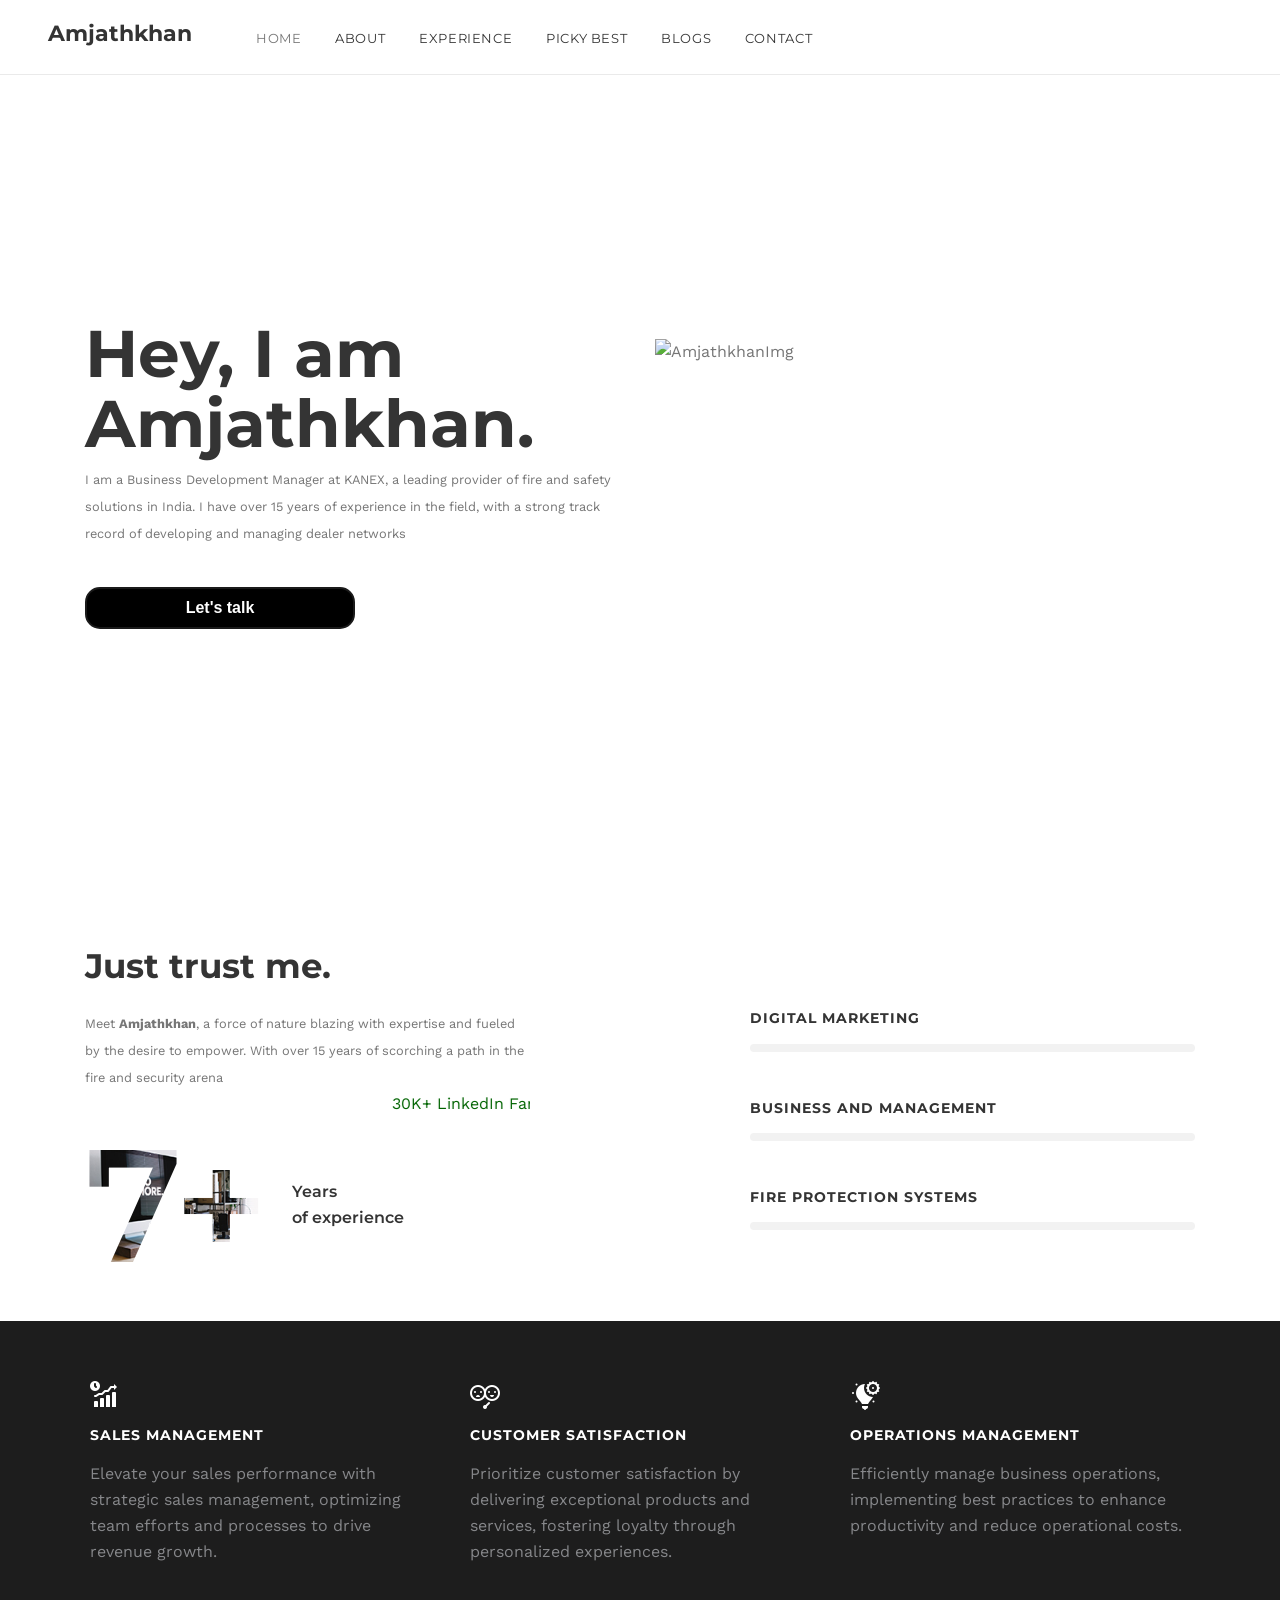
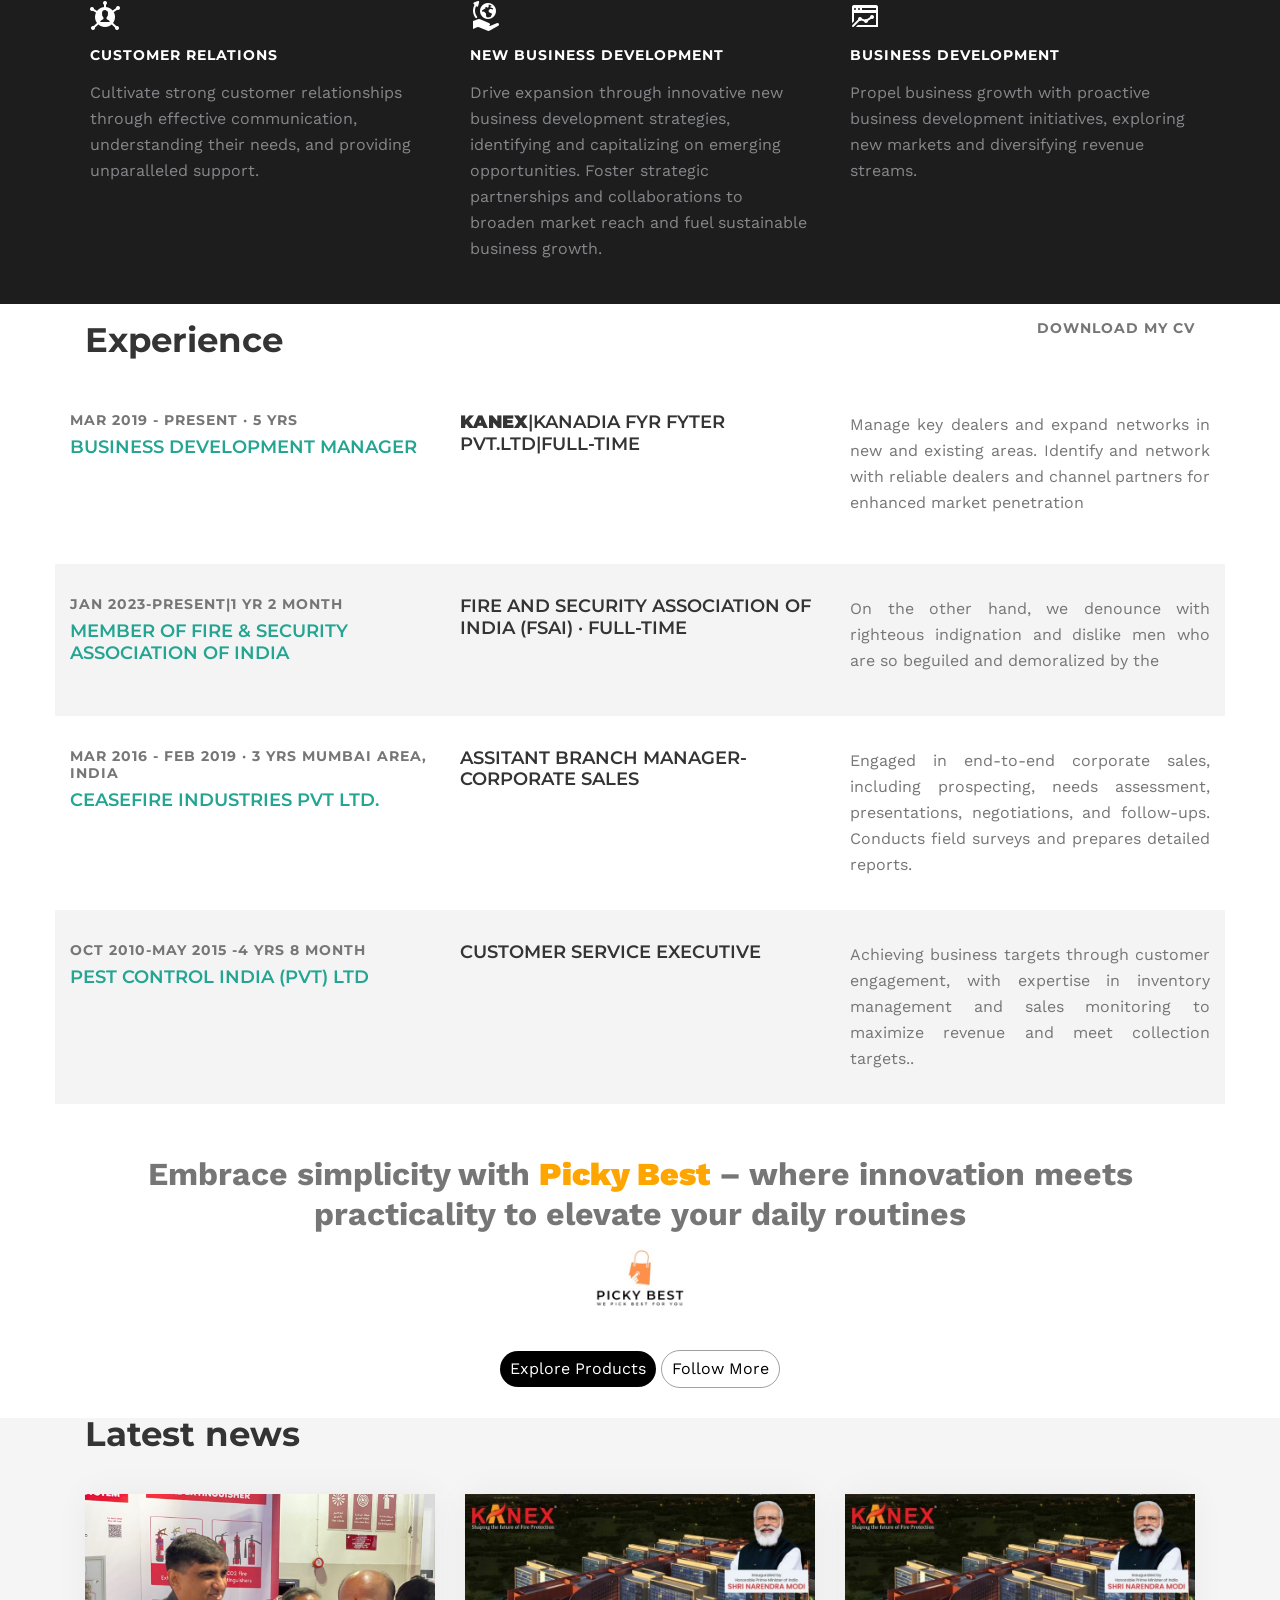
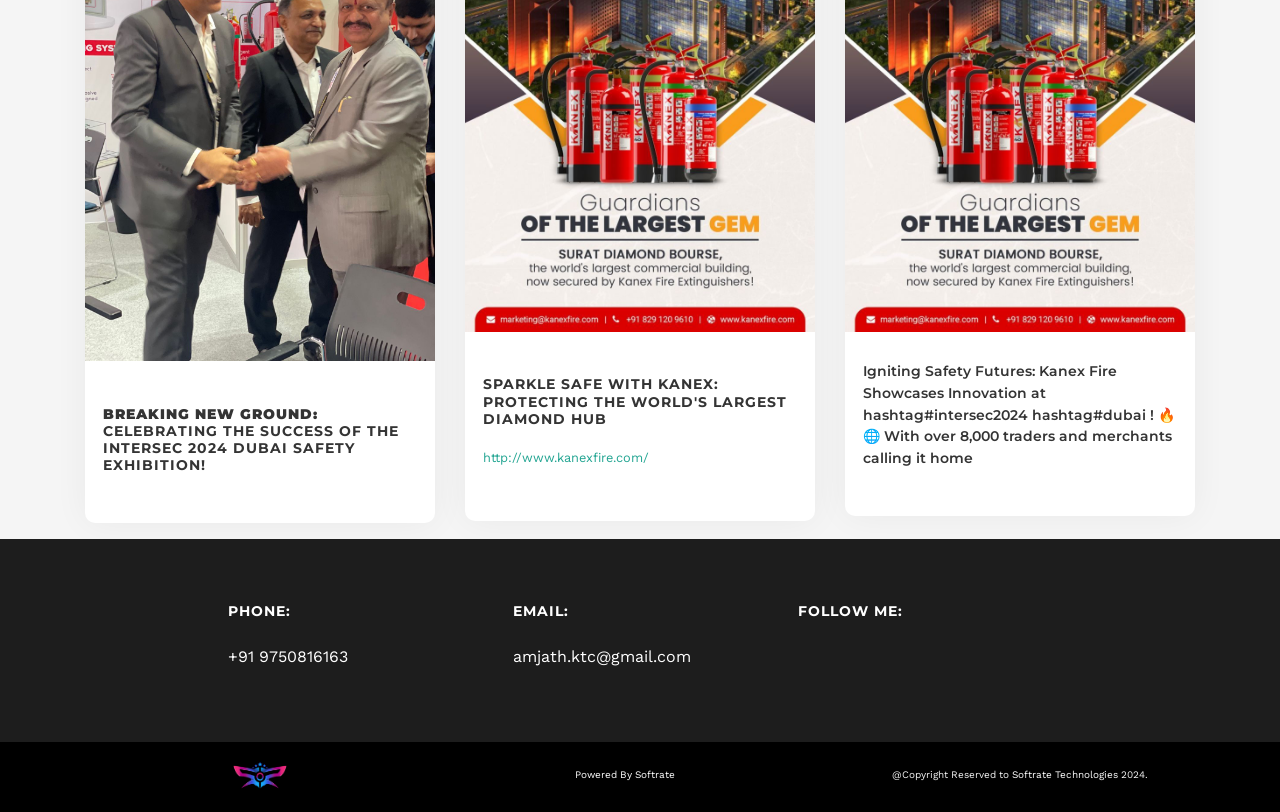
==== index.html @ acf20fdc "about marginBottom" ====
<!doctype html>
<html lang="en">

<head>
  <meta charset="utf-8">
  <meta name="viewport" content="width=device-width, initial-scale=1, shrink-to-fit=no">
  <meta name="description" content="I am Amjathkhan.">
  <meta name="author" content="Paul">
  <!-- CSS -->
  <link rel=" stylesheet" href="https://fonts.googleapis.com/css?family=Montserrat:400,500,600,700&display=swap">
  <link href="https://fonts.googleapis.com/css2?family=Work+Sans:wght@400;700&display=swap" rel="stylesheet">
  <link rel="stylesheet" href="css/style.css">
  <!-- Add Bootstrap icons CDN link in the head section -->
  <link rel="stylesheet" href="https://cdn.jsdelivr.net/npm/bootstrap-icons@1.17.0/font/bootstrap-icons.css">
  <title>Amjathkhan</title>
</head>

<body>
  <link rel="stylesheet" href="https://cdnjs.cloudflare.com/ajax/libs/font-awesome/6.0.0-beta3/css/all.min.css"
    integrity="sha384-dp3Zl6DEhq0iO2IgS9G1Cf6ft+DBcXsGTcZ9S6zQ/tdj2nJvq4WnhwvcXpO2eLJ" crossorigin="anonymous">
  <!-- Loader -->
  <div class="loader">
    <div class="spinner">
      <div class="double-bounce1"></div>
      <div class="double-bounce2"></div>
    </div>
  </div>
  <!-- Click capture -->
  <div class="click-capture d-lg-none"></div>
  <!-- Navbar -->
  <nav id="scrollspy" class="navbar navbar-desctop">
    <div class="d-flex position-relative w-100">
      <!-- Brand-->
      <a class="navbar-brand" href="#home">Amjathkhan</a>
      <ul class="navbar-nav-desctop mr-auto d-none d-lg-block">
        <li><a class="nav-link" href="#home">Home</a></li>
        <li><a class="nav-link" href="#about">About</a></li>
        <li><a class="nav-link" href="#experience">Experience</a></li>
        <li><a class="nav-link" href="#Picky">Picky Best</a></li>
        <li><a class="nav-link" href="#news">Blogs</a></li>
        <li><a class="nav-link" href="#Contact">Contact</a></li>
      </ul>
      <!-- Social -->
      <ul class="social-icons mr-auto mr-lg-0 d-none d-sm-block">
        <li><a href="https://www.facebook.com/Amjathkhan.S" target="_blank"><ion-icon
              name="logo-facebook"></ion-icon></a></li>
        <li><a href="https://in.pinterest.com/amjathkhan/" target="_blank"><ion-icon
              name="logo-pinterest"></ion-icon></a></li>
        <li><a href="https://www.linkedin.com/in/amjathkhan-shiekusman/" target="_blank"><ion-icon
              name="logo-linkedin"></ion-icon></a></li>
        <li><a href="https://www.instagram.com/amjathkhan_official/" target="_blank"> <ion-icon
              name="logo-instagram"></ion-icon></a></li>
      </ul>
      <!-- Toggler -->
      <button class="toggler d-lg-none ml-auto">
        <span class="toggler-icon"></span>
        <span class="toggler-icon"></span>
        <span class="toggler-icon"></span>
      </button>
    </div>
  </nav>
  <!-- Navbar Mobile -->
  <nav id="navbar-mobile" class="navbar navbar-mobile d-lg-none">
    <ion-icon class="close" name="close-outline"></ion-icon>
    <!-- Social -->
    <ul class="social-icons mr-auto mr-lg-0">
      <li><a href="https://www.facebook.com/Amjathkhan.S" target="_blank"><ion-icon name="logo-facebook"></ion-icon></a>
      </li>
      <li><a href="https://in.pinterest.com/amjathkhan/" target="_blank"><ion-icon name="logo-pinterest"></ion-icon></a>
      </li>
      <li><a href="https://www.linkedin.com/in/amjathkhan-shiekusman/" target="_blank"><ion-icon
            name="logo-linkedin"></ion-icon></a></li>
      <li><a href="https://www.instagram.com/amjathkhan_official/" target="_blank"> <ion-icon
            name="logo-instagram"></ion-icon></a></li>
    </ul>
    <ul class="navbar-nav navbar-nav-mobile">
      <li><a class="nav-link" href="#home">Home</a></li>
      <li><a class="nav-link" href="#about">About</a></li>
      <li><a class="nav-link" href="#experience">Experience</a></li>
      <li><a class="nav-link" href="#Picky">Picky Best</a></li>
      <li><a class="nav-link" href="#news">Blogs</a></li>
      <li><a class="nav-link" href="#Contact">Contact</a></li>
    </ul>
    <div class="navbar-mobile-footer">
      <p class="mb-0" style="font-size:10px;">@Copyright Reserved to <a class="softratelink"
          href="https://www.softrateglobal.com/" target="_blank"> Softrate global </a> 2024.</p>
    </div>
  </nav>
  <!-- Masthead -->
  <main id="home" class="masthead jarallax" role="main">
    <div class="opener">
      <div class="container">
        <div class="row">
          <div class="col-sm-6 d-flex align-items-center col-lg-6 ">
            <div>
                <h1 class="hometext">Hey, I am Amjathkhan.</h1>
                <small class="mt-4 mb-5">I am a Business Development Manager at KANEX, a leading
                    provider of fire and safety solutions in India. I have over 15 years
                    of experience in the field, with a strong track record of developing
                    and managing dealer networks</small><br>
                <!-- <button type="button" class="btn" data-toggle="modal" data-target="#send-request">Let's talk</button> -->
                <a href="https://wa.me/919750816163" target="_blank">
                    <button class="button-27" role="button">Let's talk</button>
                </a>
            </div>
        </div>
          <div class="col-sm-6 col-lg-6  mt480">
            <img class="your-element-class img-fluid" src="img/Mask groupblured2.svg" alt="AmjathkhanImg"
              style="max-width: 100%; padding-top: 20px;">
            <!-- <script src="https://unpkg.com/@dotlottie/player-component@latest/dist/dotlottie-player.mjs"
              type="module"></script>
            <dotlottie-player src="https://lottie.host/a2ccdb47-17ce-4cd2-a84a-b5f641dc0427/83PNVnBBqD.json"
              background="transparent" speed="1" style="width: auto; height:500px; padding-left: 50px;" loop
              autoplay></dotlottie-player> -->
          </div>
        </div>
      </div>
    </div>
  </main>
  <!-- About -->
  <section id="about" class="section">
    <div class="container">
      <h2 data-aos="fade-up">Just trust me.</h2>
      <section class="mt-4">
        <div class="row">
          <div class="col-md-6 col-lg-5 mb-5 mb-md-0" data-aos="fade-up">
            <small>Meet <b>Amjathkhan</b>, a force of nature blazing with expertise and fueled by the desire to empower.
              With over 15 years of scorching a path in the fire and security arena</small> <br>
            <!-- <small>30K+LinkedIn Family ★ Professional Life, Fire, and Safety Specialist ★ Influencer ★ Freelancer ★ Affiliate Marketer ★ AI and Technology Enthusiast ★ Brand Promotion</small> -->
            <marquee behavior="scroll" direction="left" loop="infinite" style="color:darkgreen;">
              30K+ LinkedIn Family ★ Professional Life, Fire, and Safety Specialist ★ Influencer ★ Freelancer ★
              Affiliate Marketer ★ AI and Technology Enthusiast ★ Brand Promotion
            </marquee>
            <div class="experience d-flex align-items-center flex-wrap">
              <div class="experience-number text-parallax mr-md-4">7+</div>
              <div class="text-dark mt-3 mt-md-0">Years<br> of experience</div>
          </div>
          
          </div>
          <div class="col-md-5 offset-lg-2" data-aos="fade-in" data-aos-delay="50">
            <h6 class="mt-0">Digital Marketing</h6>
            <div class="progress mb-5">
              <div class="progress-bar" role="progressbar" data-aos="width" style="width: 50%" aria-valuenow="50"
                aria-valuemin="0" aria-valuemax="100">
              </div>
            </div>
            <h6>Business and Management</h6>
            <div class="progress mb-5">
              <div class="progress-bar" role="progressbar" data-aos="width" style="width: 65%" aria-valuenow="65"
                aria-valuemin="0" aria-valuemax="100"></div>
            </div>
            <h6>Fire Protection Systems</h6>
            <div class="progress">
              <div class="progress-bar" role="progressbar" data-aos="width" style="width: 95%" aria-valuenow="95"
                aria-valuemin="0" aria-valuemax="100"></div>
            </div>
          </div>
        </div>
      </section>
    </div>
  </section>
  <!-- skils  -->
  <section class="section bg-dark skills">
    <div class="container">
      <div class="row">
        <div class="col-md-4 mb-4 mb-md-0 grayHover" data-aos="fade-in">
          <img src="/img/salesimg.png" alt="icon" height="30px" style="color: white;">
          <h6 class="text-white">Sales Management</h6>
          <p>Elevate your sales performance with strategic sales management, optimizing team efforts and processes to
            drive revenue growth.</p>
        </div>
        <div class="col-md-4 mb-4 mb-md-0 grayHover" data-aos="fade-in" data-aos-delay="150">
          <img src="img/SATISFACTION.png" alt="icon">
          <h6 class="text-white">Customer Satisfaction</h6>
          <p>Prioritize customer satisfaction by delivering exceptional products and services, fostering loyalty through
            personalized experiences.</p>
        </div>
        <div class="col-md-4 mb-4 grayHover" data-aos="fade-in" data-aos-delay="300">
          <img src="img/OPERATIONS MANAGEMENT.png" alt="icon">
          <h6 class="text-white">Operations Management</h6>
          <p>Efficiently manage business operations, implementing best practices to enhance productivity and reduce
            operational costs.</p>
        </div>
      </div>
      <div class="row">
        <div class="col-md-4 mb-4 mb-md-0 grayHover" data-aos="fade-in">
          <img src="img/CUSTOMER RELATIONS.png" alt="icon">
          <h6 class="text-white">Customer Relations</h6>
          <p>Cultivate strong customer relationships through effective communication, understanding their needs, and
            providing unparalleled support.</p>
        </div>
        <div class="col-md-4 mb-4 mb-md-0 grayHover" data-aos="fade-in" data-aos-delay="150">
          <img src="img/NEW BUSINESS DEVELOPMENT.png" alt="icon">
          <h6 class="text-white">New Business Development</h6>
          <p>Drive expansion through innovative new business development strategies, identifying and capitalizing on
            emerging opportunities.
            Foster strategic partnerships and collaborations to broaden market reach and fuel sustainable business
            growth.</p>
        </div>
        <div class="col-md-4 grayHover" data-aos="fade-in" data-aos-delay="300">
          <img src="img/BUSINESS DEVELOPMENT.png" alt="icon">
          <h6 class="text-white">Business Development</h6>
          <p>Propel business growth with proactive business development initiatives, exploring new markets and
            diversifying revenue streams.</p>
        </div>
      </div>
    </div>
  </section>
  <!-- Experience -->
  <section id="experience" class="section pb-0">
    <div class="container">
      <div class="row align-items-end">
        <div class="container">
          <div class="row">
            <div class="col-md-6" data-aos="fade-up">
              <h2 class="mb-3 mb-md-0">Experience</h2>
            </div>
            <div class="col-md-5 offset-md-1 text-md-right">
              <h6 class="my-0 text-gray">
                <a href="https://firebasestorage.googleapis.com/v0/b/resume-store-750a4.appspot.com/o/Resume-Amjathkhan-Shiekusman.pdf?alt=media&token=e80fd284-a943-4782-922f-5b4e376e8e58"
                  download="Resume-Amjathkhan-Shiekusman.pdf" target="_blank">Download my cv</a>
                <!-- <img class="resumeViewBtn" data-toggle="modal" data-target="#resumeModal" src="img/icons8-view-50.png"
                  alt="icon" style="height: 25px; cursor: pointer;"> -->
              </h6>
            </div>
          </div>
        </div>
        <div  style="padding-top: 20px;">
          <div class="row-experience row justify-content-between" data-aos="fade-up">
            <div class="col-md-4">
              <div class="h6 my-0 text-gray">Mar 2019 - Present · 5 yrs</div>
              <h5 class="mt-2 text-primary text-uppercase">Business Development Manager</h5>
            </div>
            <div class="col-md-4">
              <h5 class="mb-3 mt-0 text-uppercase"><b>KANEX​</b>|Kanadia Fyr Fyter Pvt.Ltd|Full-time</h5>
            </div>
            <div class="col-md-4">
              <div class="">
                <ul style="text-align: justify;">
                  <li>Manage key dealers and expand networks in new and existing areas.
                    Identify and network with reliable dealers and channel partners for enhanced market penetration</li>
                </ul>
              </div>
            </div>
          </div>
          <div class="row-experience row justify-content-between" data-aos="fade-up">
            <div class="col-md-4">
              <div class="h6 my-0 text-gray">Jan 2023-Present|1 yr 2 month</div>
              <h5 class="mt-2 text-primary text-uppercase">
                Member of Fire & Security Association of India</h5>
            </div>
            <div class="col-md-4">
              <h5 class="mb-3 mt-0 text-uppercase">Fire and Security Association of India (FSAI) · Full-time</h5>
            </div>
            <div class="col-md-4" style="text-align: justify;">
              <p>On the other hand, we denounce with righteous indignation and dislike men who are so beguiled and
                demoralized by the</p>
            </div>
          </div>
          <div class="row-experience row justify-content-between" data-aos="fade-up">
            <div class="col-md-4">
              <div class="h6 my-0 text-gray">Mar 2016 - Feb 2019 · 3 yrs
                Mumbai Area, India</div>
              <h5 class="mt-2 text-primary text-uppercase">Ceasefire Industries Pvt Ltd.</h5>
            </div>
            <div class="col-md-4">
              <h5 class="mb-3 mt-0 text-uppercase">Assitant Branch Manager-Corporate Sales</h5>
            </div>
            <div class="col-md-4">
              <p style="text-align: justify;">
                Engaged in end-to-end corporate sales, including prospecting, needs assessment, presentations,
                negotiations, and follow-ups. Conducts field surveys and prepares detailed reports.</p>
            </div>
          </div>
          <div class="row-experience row justify-content-between" data-aos="fade-up">
            <div class="col-md-4">
              <div class="h6 my-0 text-gray">Oct 2010-May 2015 -4 yrs 8 month</div>
              <h5 class="mt-2 text-primary text-uppercase">Pest Control India (Pvt) Ltd</h5>
            </div>
            <div class="col-md-4">
              <h5 class="mb-3 mt-0 text-uppercase">
                Customer Service Executive</h5>
            </div>
            <div class="col-md-4">
              <p style="text-align: justify; ">
                Achieving business targets through customer engagement, with expertise in inventory management and sales
                monitoring to maximize revenue and meet collection targets..</p>
            </div>
          </div>
        </div>
      </div>
  </section>
  <section id="Picky" style="   ">
    <div class="container" style="padding-top: 10px; padding-bottom: 30px;">
      <div class="row text-center" style=" margin-top: 40px; ">
        <p class=" underline-image respfontsize" style="padding-left: 10px; padding-right: 10px;">Embrace simplicity with <b style="color: orange;">Picky Best</b> – where innovation
          meets practicality to elevate your daily routines <br> <img src="img/picky_best_logo.jpg" alt="logo"
            height="90px"></p>
        <div class="col-md-12">
          <button type="button" onclick="openLink('https://pickybest.in/'); " class="btnHover ">Explore
            Products</button>
          <button type="button" onclick="openLink('https://linkedin.com/company/pickybest/');" class="btnHover2" style="margin-top: 10px;">Follow
            More</button>
        </div>
      </div>
    </div>
  </section>
  <!-- News -->
  <section id="news" class="section bg-light">
    <div class="container" style="margin-top: -20px;">
      <div class="row align-items-end">
        <div class="col-md-6" data-aos="fade-up">
          <h2 class="  mb-md-0">Latest news</h2>
        </div>
      
      </div>
      <div style="padding-top: 40px;">
        <div class="row-news row">
          <div class="col-news col-md-6 col-lg-4" data-aos="fade-in" data-aos-delay="0">
            <figure class="position-relative" style="border-radius: 10px;">
              <div class="position-relative">
                <img alt="img" class="w-100 d-block hoverop" src="img/1705671192736.jpg">
                <!-- <mark class="date">12.03.2020</mark> -->
              </div>
              <figcaption>
                <h6><a style="font-size: 14px;"
                    href="https://www.linkedin.com/feed/update/urn:li:activity:7154338418183806976/"
                    target="_blank"><b>Breaking New Ground:</b> Celebrating the Success of the INTERSEC 2024 Dubai
                    Safety
                    Exhibition!</a></h6>
                    <!-- <br>  <small><a href="https://www.linkedin.com/feed/update/urn:li:activity:7154338418183806976/">Learn more</a></small> -->
              </figcaption>
            </figure>
          </div>
          <div class="col-news col-md-6 col-lg-4" data-aos="fade-in" data-aos-delay="100">
            <figure class="position-relative" style="padding-bottom: 18px; border-radius: 10px;">
              <div class="position-relative">
                <img alt="news" class="w-100 d-block hoverop" src="img/news2.jpg" >
                <!-- <mark class="date">12.03.2020</mark> -->
              </div>
              <figcaption>
                <h6><a href="https://www.linkedin.com/in/amjathkhan-shiekusman/recent-activity/images/" target="_blank"
                    style="font-size: 14px;">Sparkle Safe with Kanex: Protecting the World's Largest Diamond Hub </a>
                </h6>
                <small><a href=" http://www.kanexfire.com/" target="_blank"> http://www.kanexfire.com/</a></small><br>
                <!-- <small><a href="https://www.linkedin.com/in/amjathkhan-shiekusman/">Learn More</a></small> -->
              </figcaption>
            </figure>
          </div>
          <div class="col-news col-md-6 col-lg-4" data-aos="fade-in" data-aos-delay="200">
            <figure class="position-relative" style="padding-bottom: 0px; border-radius: 10px;">
              <div class="position-relative">
                <img alt="img" class="w-100 d-block hoverop" src="img/news2.jpg">
                <!-- <mark class="date">12.03.2020</mark> -->
              </div>
              <figcaption>
                <h5><a href="https://www.linkedin.com/in/amjathkhan-shiekusman/recent-activity/images/" target="_blank"
                    style="font-size: 14px;">Igniting Safety Futures: Kanex Fire Showcases Innovation at
                    hashtag#intersec2024
                    hashtag#dubai ! 🔥🌐
                    With over 8,000 traders and merchants calling it home</a></h5>
              </figcaption>
            </figure>
          </div>
        </div>
      </div>
    </div>
  </section>
  <!-- Footer -->

  <footer>
    <div class="section bg-dark py-5 pb-0" id="Contact">
      <div class="container">
        <div class="row justify-content-center">
          <div class="col-md-6 col-lg-3">
            <h6 class="text-white mb-4">Phone:</h6>
            <p class="text-white mb-4">
              <a href="https://wa.me/919750816163" target="_blank">+91 9750816163</a>
            </p>
          </div>
          <div class="col-md-6 col-lg-3">
            <h6 class="text-white mb-4">Email:</h6>
            <p class="text-white mb-4">
              <a href="mailto:amjath.ktc@gmail.com" target="_blank">amjath.ktc@gmail.com</a>
            </p>
          </div>
          <div class="col-md-6 col-lg-3">
            <h6 class="text-white mb-4">Follow me:</h6>
            <ul class="social-icons">
              <li><a href="https://www.facebook.com/Amjathkhan.S" target="_blank"><ion-icon name="logo-facebook"></ion-icon></a></li>
              <li><a href="https://in.pinterest.com/amjathkhan/" target="_blank"><ion-icon name="logo-pinterest"></ion-icon></a></li>
              <li><a href="https://www.linkedin.com/in/amjathkhan-shiekusman/" target="_blank"><ion-icon name="logo-linkedin"></ion-icon></a></li>
              <li><a href="https://www.instagram.com/amjathkhan_official/" target="_blank"><ion-icon name="logo-instagram"></ion-icon></a></li>
            </ul>
          </div>
        </div>
      </div>
    </div>
  </footer>
    <footer style="background-color: black; padding-top: 20px; padding-bottom: 20px;">
      <div class="footer-copyright container">
        <div class="row justify-content-center">
          <div class="col-sm-4 text-center footcon">
            <div class="copyright-text ">
              <a href="https://www.softrateglobal.com/" target="_blank"><img height="30px" src="/img/logo.webp"
                  alt="softrateLogo"></a>
            </div>
          </div>
          <div class="col-sm-4 text-center footcon hide">
            <p class="mb-0" style="font-size:10px; padding-right: 30px;"><a class="softratelink"
                href="https://www.softrateglobal.com/" target="_blank">Powered By Softrate</a></p>
          </div>
          <div class="col-sm-4 text-center footcon">
            <p class="mb-0" style="font-size:10px;">@Copyright Reserved to <a class="softratelink"
                href="https://www.softrateglobal.com/" target="_blank"> Softrate Technologies </a> 2024.</p>
          </div>
        </div>
      </div>
    </footer>

  <!-- Modal -->
  <!-- Optional JavaScript -->
  <script src="js/index.js"></script>
  <script src="js/jquery-1.12.4.min.js"></script>
  <script src="js/popper.min.js"></script>
  <script src="js/bootstrap.min.js"></script>
  <script src="https://unpkg.com/ionicons@5.0.0/dist/ionicons.js"></script>
  <script src="js/jarallax.min.js"></script>
  <script src="js/jquery.ajaxchimp.min.js"></script>
  <script src="js/jquery.validate.min.js"></script>
  <script src="js/jquery.magnific-popup.min.js"></script>
  <script src="js/aos.js"></script>
  <script src="js/owl.carousel.min.js"></script>
  <script src="js/interface.js"></script>
</body>

</html>
---- css/style.css ----
@import url('bootstrap.min.css');
@import url('aos.css');
@import url('magnific-popup.css');
@import url('owl.carousel.min.css');
*{
  box-sizing: border-box;
}
html{
  -webkit-font-smoothing: antialiased;
}
html,body{
  margin: 0;
  padding: 0;
  font-family: 'Work Sans', sans-serif;
  font-size: 1rem;
  line-height: 1.625em;
  color:#767676;
  overflow-x: hidden;
}
::-webkit-scrollbar{
  width: 8px;
  height: 8px;
  display: none;
}
/* ::-webkit-scrollbar-thumb {
  cursor: pointer;
  background: #23a592;
  border-radius: 100px;
  display: none;
} */
::selection{
  background-color:#23a592;
  color:#fff;
}
-webkit-::selection{
    background-color:#23a592;
    color:#fff;
}
::-moz-selection{
    background-color:#23a592;
    color:#fff;
}
/* hover spot  */
.grayHover{
  padding: 10px 20px;
  border-radius: 10px;
  transition: all .8s ease;
}
.grayHover:hover{
  background-color: rgba(242, 232, 232, 0.075);
  padding: 10px 20px;
  border-radius: 15px;
  cursor: pointer;
}
.btnHover2{
  border: none;
  outline: none;
  background-color: transparent;
  border: .7px solid rgb(161, 161, 161);
  border-radius: 20px;
  padding: 5px 10px;
}
.btnHover2:hover{
  background-color: rgba(128, 128, 128, 0.188);
 color: rgb(0, 0, 0);
  
 outline: none;
 padding: 5px 10px;
 
}
.btnHover2:active{
  background-color: rgba(128, 128, 128, 0.449);
 color: rgb(0, 0, 0);
 
 outline: none;
 padding: 5px 10px;
}
/* 1.2 Typography */
h1,
.h1{ 
  position: relative;
  font-family: 'Montserrat', sans-serif;
  font-size: 4.125rem;
  font-weight: 700;
  line-height: 1.05;
  color: #343434;
}
h1 .mark,
.h1 .mark{
  position: relative;
  display: inline-block;
  color: #fff;
  background-color: #343434;
  transform: rotate(-0.5deg);
  padding: 0; background: none;
}
h1 .mark:before,
.h1 .mark:before{
  content:'';
  position: absolute;
  top:0.5rem;
  bottom:0.4rem;
  left:0rem;
  right:0;
  background-color: #343434;
  transform: rotate(-0.5deg)
}
h1 .mark span,
.h1 .mark span{
  position: relative;
}
h2,
.h2{ 
  position: relative;
  font-family: 'Montserrat', sans-serif;
  font-weight: 700;
  font-size: 2.1rem;
  line-height: 1.2;
  color: #343434;
  /* margin:2rem 0; */
}
.hoverop:hover{
opacity: .8;
}
h2 .mark,
.h2 .mark{
  position: relative;
  display: inline-block;
  color: #fff;
  padding:0;
  background: none;
}
h2 .mark:before,
.h2 .mark:before{
  content:'';
  position: absolute;
  top:0.5rem;
  bottom:0.4rem;
  left: 0rem;
  right: 0rem;
  background-color: #343434;
  transform: rotate(-0.5deg)
}
h2 .mark span,
.h2 .mark span{
  position: relative;
}
h3,
.h3{ 
  font-family: 'Montserrat', sans-serif;
  font-weight: 700;
  font-size: 1.925rem;
  line-height: 1.25;
  color: #343434;
  margin:1.5rem 0;
}
h4,
.h4{ 
  font-family: 'Montserrat', sans-serif;
  font-weight: 600;
  font-size: 1.325rem;
  line-height: 1.2;
  color: #343434;
  margin:1.5rem 0;
}
h5,
.h5{ 
  font-family: 'Montserrat', sans-serif;
  font-weight: 600;
  font-size: 1.125rem;
  line-height: 1.2;
  color: #343434;
  margin:1.2rem 0;
}
h6,
.h6{ 
  font-family: 'Montserrat', sans-serif;
  font-weight: 700;
  font-size: 0.9rem;
  letter-spacing: 1px;
  line-height: 1.2;
  color: #343434;
  margin:1rem 0;
  text-transform: uppercase;
}
h1 a,
.h1 a,
h2 a,
.h2 a,
h3 a,
.h3 a,
h4 a,
.h4 a,
h5 a,
.h5 a,
h6 a,
.h6 a{
  color:inherit;
}
h1 a:hover,
.h1 a:hover,
h2 a:hover,
.h2 a:hover,
h3 a:hover,
.h3 a:hover,
h4 a:hover,
.h4 a:hover,
h5 a:hover,
.h5 a:hover,
h6 a:hover,
.h6 a:hover{
  text-decoration: none;
}
p{
  margin-bottom: 1rem;
}
ul{
  list-style: none;
  padding-left: 0;
}
a {
  color:#23a592;
  -webkit-transition: color .3s ease-out;
       -o-transition: color .3s ease-out;
          transition: color .3s ease-out;
}
a:hover,
a:focus {
  color:#23a592;
  outline: none;
}
a:focus{
  text-decoration: none;
}

 
.lead{
  line-height: 1.9;
  font-size: 1.125rem;
}
 .btnHover{
  background-color: black;
  color: white;
  border-radius: 20px;
  padding: 5px 10px;
  outline: none;
  border: none;
  /* box-shadow: rgba(0, 0, 0, 0.25) 0 1px 2px; */
 }
 .btnHover:hover{
  padding: 5px 10px;
  background-color:rgba(52, 52, 52, 0.884);
  color: rgb(255, 255, 255);
  /* box-shadow: rgba(0, 0, 0, 0.25) 0 2px 15px; */
 }
 /* .btnHover1{
  color: rgb(0, 0, 0);
  border-radius: 20px;
  padding: 4px 10px;
  outline: none;
  border: none;
 }
 .btnHover1:hover{
  background-color: black;
  color: white;
  box-shadow: rgba(0, 0, 0, 0.25) 0 3px 15px;
 } */
/* home page btn  */

.textShadow{
  text-shadow: 1px 1px 2px rgba(0, 0, 0, 0.5);
 
}
  @media (max-width:480px) {
  .hide{
     display: none;
  } 
  .mt480{
    margin-top: 20px;
  }
  
}
.your-element-class {
  /* background-color: #4158D0; */
  /* background-image: linear-gradient(43deg, #4158D0 0%, #C850C0 46%, #FFCC70 100%); */
  filter: drop-shadow(4px 4px 4px  #4158D0 0%, #C850C0 46%, #FFCC70 100%); /* Add the shadow color (#000) here */
  
}
.size500{
  height: 500px;
}
/* CSS */
.button-27 {
  appearance: none;
  background-color: #000000;
  border: 2px solid #1A1A1A;
  border-radius: 15px;
  box-sizing: border-box;
  color: #FFFFFF;
  cursor: pointer;
  display: inline-block;
  font-family: Roobert,-apple-system,BlinkMacSystemFont,"Segoe UI",Helvetica,Arial,sans-serif,"Apple Color Emoji","Segoe UI Emoji","Segoe UI Symbol";
  font-size: 16px;
  font-weight: 600;
  line-height: normal;
  margin-top: 40px;
  min-height: 40px;
  min-width: 0;
  outline: none;
  padding: 10px 4px;
  text-align: center;
  text-decoration: none;
  transition: all 300ms cubic-bezier(.23, 1, 0.32, 1);
  user-select: none;
  -webkit-user-select: none;
  touch-action: manipulation;
  width: 50%;
  will-change: transform;
}
.button-27:disabled {
  pointer-events: none;
}
.button-27:hover {
  box-shadow: rgba(0, 0, 0, 0.25) 0 8px 15px;
  transform: translateY(-2px);
}
.button-27:active {
  box-shadow: none;
  transform: translateY(0);
}
/* 1.3 Fields */
.form-control,
textarea.form-control{
  font-size: 1em;
  height: 3.625em;
  border-radius: 0;
  padding-left: 22px;
  color: #343434;
  background-color: transparent;
  border:0;
  border-bottom:1px solid #c3c3c3;
  -webkit-box-shadow:none;
          box-shadow:none;
      -webkit-appearance: none;
  -webkit-transition: all .15s;
       -o-transition: all .15s;
          transition: all .15s;
}
textarea.form-control{
  height: 7.9em;
  padding-top:1.1em;
  resize:none;
}
.form-control:focus{
  border-color:#23a592;
  outline: 0;
  -webkit-box-shadow:none;
          box-shadow:none;
}
.form-control::-moz-placeholder {
  color: #343434;
  opacity: 1;
}
.form-control:-ms-input-placeholder {
  color: #343434;
}
.form-control::-webkit-input-placeholder {
  color: #343434;
}
label.error{
  border-color:#23a592;
  padding:9px 0 0 22px;
  font-size:0.9rem;
}
.mc-label{
  padding:9px 0 0 22px;
  font-size:0.9rem;
  color: #fff;
}
.input-group .form-control{
  background-color: #fff;
  border-radius: 30px 0  0 30px;
}
/* 1.4 Buttons */
.btn{
  font-family: 'Montserrat', sans-serif;
  position: relative;
  display: inline-block;
  border:0.2em solid #23a592;
  border-radius: 30px;
  padding:15px 10px;
  font-size: 0.875em;
  color:#fff;
  white-space: nowrap;
  text-align: center;
  letter-spacing: 0.15em;
  text-transform: uppercase;
  text-decoration: none;
  background-color:#23a592;
  border-width: 1px;
  -webkit-transition: all .3s ease-out!important;
          transition: all .3s ease-out!important;
}
.btn:hover,
.btn:focus,
.btn:active{
  color: #000;
  background-color: transparent;
  border-color: #23a592;
  -webkit-box-shadow:none;
  box-shadow: none;
  outline: none!important;
}
.btn-white{
  background-color: #fff;
  border-color: #fff;
  color: #343434;
}
.btn-white:hover{
  background: transparent;
  border-color: #fff;
  color: #fff;
}
.btn-b-white{
  background-color: transparent;
  border-color: #fff;
}
.btn-b-white:hover{
  background-color: #fff;
  color: #000;
}
.btn-bg-dark:hover,
.btn-bg-dark:focus{
  color: #fff;
  border-color:#fff;
}
/* 1.5 Icons */
ion-icon{
  color:#23a592;
  font-size: 3.8rem;
  --ionicon-stroke-width: 17px;
}
.icon-video-play{
  position:relative;
  display: inline-block;
  width:5.15rem;
  height: 5.15rem; 
  background-color:#23a592;
  border-color:#23a592;
  border-radius: 50%;
  transition:all 0.3s ease;
} 
.icon-video-play:before{
  position: absolute;
  top: 50%;
  left: 50%;
  margin:-6px 0 0 -5px;
  content: '';
  width: 0;
  height: 0;
  border-style: solid;
  border-width: 6px 0 6px 12px;
  border-color: transparent transparent transparent #fff;
}
.icon-video-play:hover{
  border:1px solid #23a592;
  color: #343434;
  background-color: transparent;
}
.icon-video-play:hover:before{
  border-color: transparent transparent transparent #23a592;
}
/* 1.6 Loader */
.loader{
  position:absolute;
  z-index: 10;
  z-index: 100;
  left: 0;
  width: 100%;
  top:0;
  height: 100%;
  background: #fff;
}
 
.spinner {
  position: absolute;
  top: 50%;
  left: 50%;
  width: 50px;
  height: 50px;
  -webkit-transform: translate(-50%, -50%);
  -moz-transform: translate(-50%, -50%);
  -ms-transform: translate(-50%, -50%);
  -o-transform: translate(-50%, -50%);
  transform: translate(-50%, -50%);
}
.double-bounce1, .double-bounce2 {
  width: 100%;
  height: 100%;
  border-radius: 50%;
  background-color: #23a592;
  opacity: 0.6;
  position: absolute;
  top: 0;
  left: 0;
  -webkit-animation: sk-bounce 2.0s infinite ease-in-out;
  animation: sk-bounce 2.0s infinite ease-in-out;
}
.double-bounce2 {
  -webkit-animation-delay: -1.0s;
  animation-delay: -1.0s;
}
@-webkit-keyframes sk-bounce {
  0%, 100% { -webkit-transform: scale(0.0) }
  50% { -webkit-transform: scale(1.0) }
}
@keyframes sk-bounce {
  0%, 100% { 
    transform: scale(0.0);
    -webkit-transform: scale(0.0);
  } 50% { 
    transform: scale(1.0);
    -webkit-transform: scale(1.0);
  }
}
/* 1.7 Backgrounds */
.bg-light{
  background: #f5f5f5!important;
}
.bg-dark{
  background:#1d1d1d!important;
  color:#86878a;
}
.bg-dark .row-experience:nth-child(even){
  background-color:#272727;
}
.bg-dark .btn:hover,
.bg-dark .btn:focus{
  color: #fff
}
.bg-primary{
  background:#23a592!important;
  color:#fff;
}
.bg-dark .progress{
  background: #383838;
}
/* 1.8 Colors */
.text-dark{
  color:#343434!important;
}
.text-white{
  color:#fff!important;
}
.text-gray{
  color:#767676!important;
}
.text-primary{
  color:#23a592!important;
}
/*-------------------------------------------------------------------------------
  2. Navbar
-------------------------------------------------------------------------------*/
.navbar{
  position: absolute;
  z-index: 10;
  width: 100%;
  padding: 0 3rem;
  border-bottom: 1px solid rgba(52,52,52,0.1);
  height:4.7rem;
}
.navbar{
  padding: 0 1.5rem;
}
@media(min-width: 992px){
  .navbar{
    padding: 0 3rem;
  }
 
}
.navbar,
.navbar a,
.navbar a:hover,
.navbar a:focus{
  color:#343434;
}
.toggler{
 width:2rem;
 height: 2rem;
 padding:0;
 background: none;
 border:0;
}
.toggler:focus{
  outline: none;
}
.toggler-icon{
  display: block;
  border-top:2px solid #343434;
  margin-top: 0.5rem;
}
.toggler-icon:first-child{
  margin-top: 0;
}
.navbar-brand{
  float: left;
  font-family: 'Montserrat', sans-serif;
  font-size:1.400rem;
  font-weight: 700;
  color:#fff;
  margin-right: 4rem;
  padding:0;
  line-height: 1;
}
.navbar-brand:hover,
.navbar-brand:focus{
  color:#fff;
}
.navbar ul{
  margin-bottom:0;
}
.navbar-desctop .social-icons{
  margin:0.38rem 0 0 -1.5rem;
}
.navbar-desctop .phone{
  position: relative;
  top:0.3rem;
  margin-left: 4rem;
}
.social-icons{
  margin-left: -1.5rem;
}
.social-icons li{
  float: left;
  margin-left: 1.5rem;
}
.social-icons ion-icon{
  display: block;
  font-size:1.2rem;
  color:#343434;
  transition: all 0.3s ease;
}
.social-icons ion-icon:hover{
  color: #23a592;
}
/* 2.1 Navbar Desctop */
.navbar-desctop:before{
  content:'';
  position: absolute;
  top:0;
  left:0;
  width: 100%;
  height: 0;
  background:#fff;
  transition: all 0.3s ease;
}
.navbar-nav-desctop{
  font-family: 'Montserrat', sans-serif;
  font-size:0.8rem;
  text-transform: uppercase;
  font-weight: 400;
  letter-spacing: 0.05em;
  margin-top:0.3rem;
}
.nav-link{
  padding: 0;
}
.navbar-nav-desctop li a{
  color: #343434;
  transition:all 0.3s;
}
.navbar-nav-desctop li a:hover{
  text-decoration: none;
}
.navbar-nav-desctop > li{
  position: relative;
  float: left;
  margin-right: 2.1rem;
} 
.navbar-nav-desctop > li > a{
  display: flex;
  align-items: center;
}
.navbar-nav-desctop > li > .active,
.navbar-nav-desctop >  li:hover > a{
  color:#767676;
}
.navbar-nav-desctop li ul{
  opacity: 0;
  visibility: hidden;
  padding:0.7rem 1.8rem;
  position: absolute;
  top:85%;
  background:#1a1c26;
  color:#000;
  min-width: 12rem;
  margin-left: -1.5rem;
  transition:all 0.3s linear;
}
.navbar-nav-desctop li:hover ul{
  top:100%;
  opacity: 1;
  visibility: visible;
}
.navbar-nav-desctop li ul li{
  margin:1rem 0;
}
.navbar-nav-desctop li ul li a{
  opacity: 0.5;
  display: block;
}
.navbar-nav-desctop li ul .active a,
.navbar-nav-desctop li ul li:hover a{
  opacity: 1;
}
/* 2.2 Navbar Mobile */
.click-capture{
  position: fixed;
  top: 0;
  left: 0;
  width: 100%;
  height: 100%;
  visibility: hidden;
  opacity: 0;
  z-index: 99;
  background: rgba(0,0,0,0.3);
  transition: opacity 0.5s;
}
.navbar-mobile{
  display: block;
  align-items: baseline;
  flex-wrap: unset;
  padding:1.5rem 2.6rem 1.3rem;
  position: fixed;
  top:0;
  bottom:0;
  right: 0;
  width: 100%;
  height: 100%;
  z-index: 100;
  background-color: #fff;
  overflow-x: auto;
  -webkit-overflow-scrolling: touch;
  display: -ms-flexbox;
  box-shadow:0 0 50px rgba(0,0,0,0.1);
  -webkit-transform: translateX(100%);
  -ms-transform: translateX(100%);
  -o-transform: translateX(100%);
  transform: translateX(100%);
  display: flex;
  flex-direction: column;
  -webkit-transition: all 0.6s ease;
  -o-transition: all 0.6s ease;
  transition: all 0.6s ease;
}
.navbar-mobile .social-icons{
  margin-top:0;
}
.navbar-mobile .close{
  position: absolute;
  right: 1rem;
  top:0.5rem;
  font-size: 3rem;
  color: #343434;
  transition:all 0.3s ease;
  cursor: pointer;
}
.navbar-mobile .close:hover{
  opacity: 1;
}
@media (min-width: 576px){
  .navbar-mobile{
    width: 50%;
    max-width: 32rem;
  }
  .size500{
    height: 400px;
  }
}
.navbar-mobile-footer{
  margin-top: auto;
}
.navbar-nav-mobile{
  display: block;
  font-size:3.6vh;
  margin-top: 8vh;
 
}
.navbar-nav-mobile:active{
  font-weight: bold;
}
.navbar-nav-mobile  li{
  margin-bottom: 5vmin;
}
.navbar-nav-mobile li a{
  color:#a7a7a7;
}
.navbar-nav-mobile li .active,
.navbar-nav-mobile  li a:hover{
  color:#343434;
}
.menu-is-open{
  overflow:hidden;
}
.menu-is-open .navbar-mobile{
  -webkit-transform: translateX(0);
  -ms-transform: translateX(0);
  -o-transform: translateX(0);
  transform: translateX(0);
}
.menu-is-open .click-capture{
  visibility: visible;
  opacity: 1;
}
/* 2.3 Navbar Fixed */
.navbar.fixed{
  position: fixed;
  z-index: 10;
  top:0;
  box-shadow:0 0 30px rgba(0,0,0,0.1);
}
.navbar.fixed:before{
  height: 100%;
}
/* 2.4 Navbar White */
.navbar-white{
  border-bottom: 1px solid rgba(255,255,255,0.1);
}
.navbar-white:not(.fixed) .phone,
.navbar-white:not(.fixed) a,
.navbar-white:not(.fixed) a:hover{
    color: #fff;
}
.navbar-white:not(.fixed) .navbar-nav-desctop li a{
  color: #fff;
}
.navbar-white:not(.fixed) .navbar-nav-desctop > .active > a,
.navbar-white:not(.fixed)  .navbar-nav-desctop > li > .active, 
.navbar-white:not(.fixed)  .navbar-nav-desctop > li:hover > a {
    color: #23a592;
}
.navbar-white:not(.fixed) .social-icons ion-icon{
  color: #fff;
}
.navbar-white:not(.fixed) .social-icons ion-icon:hover{
  color: #23a592;
}
.navbar-white:not(.fixed) .toggler-icon{
  border-color: #fff;
}

.respfontsize{
  font-size: xx-large;
  line-height: 40px;
  font-weight: bold;
}
@media (max-width:480px) {

  .respfontsize{
  font-size: large;
  line-height: 40px;
  font-weight: bold;
}
}
/*-------------------------------------------------------------------------------
  3. Main
-------------------------------------------------------------------------------*/
/* 3.1 Masthead */
.masthead{
  position: relative;
  min-height: 100vh;
  background-size: cover;
  display: flex;
  align-items: center;
  padding:3rem 0 0rem 0;
  background-position: left top;
  background-size: cover;
}
  
.opener{
  position: relative;
  z-index: 1;
  width: 100%;
}
.opener .modal-content{
  background-color: rgba(255,255,255,0.9);
}
.resumeViewBtn{
  outline: none;
  background: transparent;
  border: none;
}
.modal{
  border-radius: 10px;
}
/* 3.2 Sections */
@media (max-width:500px) {
  .hometext{
    font-size: 40px;
  }
}
.size500{
  height: 400px;
   
}
.section{
  position: relative;
  padding:1rem 1rem;
}
.section-sm{
  padding: 6rem 0;
}
.Picky{
  margin-top: 40px;
}
#about{
  margin-top: 30px;
  margin-bottom: 20px;
}
.skills{
  padding-top: 50px;
}
@media (max-width:480px) {
  .Picky{
    margin-top: 20px;
  }
  #about{
    padding-bottom: 72px;
  }
  
  .masthead{
    position: relative;
    min-height: 100vh;
    background-size: cover;
    display: flex;
    align-items: center;
    padding:6rem 0 0rem 0;
    background-position: left top;
    background-size: cover;
  }
}
.pp-section{
  background: #fff;
  background-position: 50%;
  background-size: cover;
  padding:8rem 0 6rem;
}
.section:not(#home) .intro{
  opacity: 0;
  transform:translateY(130px);
  transition:all 1.3s;
}
.section:not(#home) .intro.animate{
  opacity: 1;
  transform:translateY(0);
}
.pp-scrollable{
  padding:0;
  overflow-x: hidden;
}
.pp-scrollable .intro{
  width: 100%;
  height: 100%;
  white-space: nowrap;
}
.pp-scrollable .intro:before{
  content:'';
  display: inline-block;
  vertical-align: middle;
  width: 1px;
  height: 100%;
}
.pp-scrollable .scroll-wrap{
  width: 100%;
  display: inline-block;
  vertical-align: middle;
  padding: 8rem 0 6rem;
  white-space: normal;
}
.intro .h1{
  font-size: 4.125rem;
}
.intro h2{
  font-size: 2.92325rem;
}
#pp-nav li, .pp-slidesNav li{
  margin:14px;
}
#pp-nav span, .pp-slidesNav span{
  border:0;
  background-color: #343434;
}
#pp-nav.pp-nav-white span, .pp-slidesNav span{
  background-color: #fff;
}
#pp-nav li .active span, .pp-slidesNav .active span{
  background-color: #23a592!important;
}
.section h2{
  margin-top: 0;
}
.bg-responsive{
  position: absolute;
  height: 100%;
  top:0;
  padding: 0;
}
.masked .btn:hover,
.masked .btn:focus{
  color: #fff;
}
.masked:before{
  content:'';
  position: absolute;
  top:0;
  width: 100%;
  height: 100%;
  background:rgba(52,52,52,0.35);
  }
@media (max-width: 767px){
  .masked-sm:before{
    content:'';
    position: absolute;
    top:0;
    width: 100%;
    height: 100%;
    background:rgba(52,52,52,0.35);
  }
}
.jarallax {
    position: relative;
    z-index: 0;
}
.bg-responsive.jarallax{
  position: absolute!important
}
.jarallax > .jarallax-img {
    position: absolute;
    object-fit: cover;
    font-family: 'object-fit: cover;';
    top: 0;
    left: 0;
    width: 100%;
    height: 100%;
    z-index: -1;
}
/* 3.3 About */
.experience{
  font-family: 'Montserrat', sans-serif;
  font-weight: 600;
}
.experience-number{
  display: inline-block;
  font-size: 10rem;
  line-height: 1;
}
.experience-number.v2{
  position: relative;
  top:-1.4rem;
  color: #fff;
  padding:0 0.4rem;
  font-weight: 500;
}
.experience-number.v2:before{
  content: '';
  position: absolute;
  left: 0;
  right: 0;
  top: 0.7rem;
  bottom: 0.6rem;
  background-color: #23a592;
}
.text-parallax{
  background: url(../img/bg/text-parallax.jpg) 50% 50% no-repeat;
  background-size: cover;
  background-clip: text;
  -webkit-background-clip: text;
  -webkit-text-fill-color: transparent;
}
.text-parallax2{
  background: url(../img/bg/text-parallax.jpg) 50% 50% no-repeat;
  background-size: cover;
  background-clip: text;
  -webkit-background-clip: text;
  -webkit-text-fill-color: transparent;
}
.row-experience{
  padding:2rem 0;
}
.row-experience:nth-child(even){
  background: #f4f4f4;
  border-color:transparent;
}
.row-experience p{
  margin-bottom: 0;
}
.progress{
  height: 0.5rem;
  background-color: #f2f2f2;
}
.progress-bar{
  position: relative;
  background-color: transparent;
}
.progress-bar:before{
  background:#23a592;
  content:'';
  width:100%;
  height: 100%;
  transition:all 0.3s ease;
}
.progress-bar[data-aos="width"]:before{
  width: 0;
}
.aos-animate.progress-bar[data-aos="width"]:before{
  width: 100%;
}
/* 3.4 Projects */
.project-item figure{
  margin:0;
}
.project-item figcaption{
  position:absolute;
  left:2rem;
  bottom:2rem;
}
.project-item figcaption p{
  margin-bottom: 0;
}
.project-item h3{
  color: #fff;
  display: inline-block;
  background: #343434;
  padding: 0.2rem 0.5rem;
}
.zoom-anim-dialog {
  position: relative;
  background: #fff;
  padding: 2.2rem;
  margin: 2rem auto;
}
.project-features {
  margin-top:4rem;
}
.project-features li{
  display:flex;
  align-items: center!important;
  overflow:hidden;
  padding-bottom: 0.7rem;
  margin-bottom: 0.7rem;
  border-bottom: 1px solid rgba(0,0,0,0.1);
}
/*
* Fade-zoom animation for first dialog
*/
.my-mfp-zoom-in .zoom-anim-dialog {
  opacity: 0;
  -webkit-transition: all 0.2s ease-in-out; 
  -moz-transition: all 0.2s ease-in-out; 
  -o-transition: all 0.2s ease-in-out; 
  transition: all 0.2s ease-in-out; 
  -webkit-transform: scale(0.8); 
  -moz-transform: scale(0.8); 
  -ms-transform: scale(0.8); 
  -o-transform: scale(0.8); 
  transform: scale(0.8); 
}
/* animate in */
.my-mfp-zoom-in.mfp-ready .zoom-anim-dialog {
  opacity: 1;
  -webkit-transform: scale(1); 
  -moz-transform: scale(1); 
  -ms-transform: scale(1); 
  -o-transform: scale(1); 
  transform: scale(1); 
}
/* animate out */
.my-mfp-zoom-in.mfp-removing .zoom-anim-dialog {
  -webkit-transform: scale(0.8); 
  -moz-transform: scale(0.8); 
  -ms-transform: scale(0.8); 
  -o-transform: scale(0.8); 
  transform: scale(0.8); 
  opacity: 0;
}
/* Dark overlay, start state */
.my-mfp-zoom-in.mfp-bg {
  opacity: 0;
  -webkit-transition: opacity 0.3s ease-out; 
  -moz-transition: opacity 0.3s ease-out; 
  -o-transition: opacity 0.3s ease-out; 
  transition: opacity 0.3s ease-out;
}
/* animate in */
.my-mfp-zoom-in.mfp-ready.mfp-bg {
opacity: 0.8;
}
/* animate out */
.my-mfp-zoom-in.mfp-removing.mfp-bg {
  opacity: 0;
}
.mfp-close-btn-in .mfp-close{
  color: #000;
}
/**
 * Simple fade transition,
 */
.mfp-fade.mfp-bg {
  opacity: 0;
  -webkit-transition: all 0.15s ease-out; 
  -moz-transition: all 0.15s ease-out; 
  transition: all 0.15s ease-out;
}
.mfp-fade.mfp-bg.mfp-ready {
  opacity: 0.8;
}
.mfp-fade.mfp-bg.mfp-removing {
  opacity: 0;
}
.mfp-fade.mfp-wrap .mfp-content {
  opacity: 0;
  -webkit-transition: all 0.15s ease-out; 
  -moz-transition: all 0.15s ease-out; 
  transition: all 0.15s ease-out;
}
.mfp-fade.mfp-wrap.mfp-ready .mfp-content {
  opacity: 1;
}
.mfp-fade.mfp-wrap.mfp-removing .mfp-content {
  opacity: 0;
}
.mfp-iframe-holder .mfp-content{
  max-width: 1170px;
}
/* 3.5 Testimonials */
.testimonials{
  border-top: 1px solid rgba(0,0,0,0.1);
}
.col-testimonial{
  position: relative;
  padding: 6.2em 3.75em 0 3em;
}
.col-testimonial .quiote{
  position: absolute;
  left:0rem;
  top:4rem;
  font-size:13rem;
  opacity: 0.11;
}
.testimonials-2 .col-testimonial{
  padding-top: 2rem;
}
.owl-dots{
  position: absolute;
  width: 100%;
  margin-top:3.5rem;
  text-align: center;
}
.owl-dot{
  display: inline-block;
  margin:0 0.35rem;
}
.owl-dot:focus{
  outline: none;
}
.owl-dots span{
  display: block;
  width: 9px;
  height:9px;
  border-radius: 50%;
  background-color: #d6d6d6;
}
.owl-dot.active span{
  background-color: #23a592;
}
.owl-nav{
  position: absolute;
  left:0;
  width: 100%;
  top:50%;
  font-size:10rem;
  transform:translateY(-50%);
}
.owl-prev{
  position: absolute;
  left:-10rem;
  opacity: 0.15;
  transition: all 0.3s;
}
.owl-next{
  position: absolute;
  right:-10rem;
  opacity: 0.15;
  transition: all 0.3s;
}
.owl-prev:focus,
.owl-next:focus{
  outline: none;
}
.owl-prev:hover,
.owl-next:hover{
  opacity: 1!important;
}
.carousel-project-2 .owl-nav button.owl-prev{
  left: 1rem;
  color: #fff;
  opacity: 0.5;
}
.carousel-project-2 .owl-nav button.owl-next{
  right: 1rem;
  color: #fff;
  opacity: 0.5;
}
/* 3.6 News */
.row-news{
  margin-top: -30px;
}
.col-news{
  margin-top: 30px;
}
.col-news figure{
  background-color: #fff;
  box-shadow: 0 0 35px rgba(0,0,0,0.05);
  margin:0;
}
.col-news figure a img{
  transition:all 0.3s ease;
}
.col-news figure a:hover  img{
  opacity: 0.7;
}
.col-news figure .date{
  position: absolute;
  left: 1.1rem;
  bottom: 0;
  background-color: #23a592;
  color: #fff;
  padding-left: 0.4rem;
  padding-right: 0.4rem;
  font-size: 0.9rem;
  letter-spacing: 1;
}
.col-news figcaption{
  padding: 1.8rem 1.1rem 2rem;
}
.col-news figcaption h5{
  margin:0 0 1rem 0;
}
/* 3.7 Partners */
.row-partner{
  margin:0 -4rem;
}
.col-partner{
  padding:0 4rem;
  text-align: center;
}
.col-partner img{
  max-width: 100%;
  opacity: 0.5;
  transition: all 0.3s ease;
}
.col-partner img:hover{
  opacity: 1;
}
/*-------------------------------------------------------------------------------
  4. Footer
-------------------------------------------------------------------------------*/
footer{
  color:#f5f5f5;
}
footer a{
  color: #fff;
}
footer a:hover{
  fill:#23a592!important;
  text-decoration: none;
}
footer ul{
  font-family: 'Montserrat', sans-serif;
  text-transform: uppercase;
  font-size: 0.8rem;
  letter-spacing: 1px;
}
footer ul li{
  margin-bottom: 0.5rem;
}
footer .social-icons ion-icon{
  color: #fff;
}
.footer-copy{
  padding:2rem 0;
  background-color: #101117;
  font-size: 0.8rem;
  color:#5a5a5a;
}
/*-------------------------------------------------------------------------------
  4. Modal
-------------------------------------------------------------------------------*/
.modal-content{
  border-radius: 30px;
}
.modal-header,
.modal-body,
.modal-footer{
  /* padding: 1.7rem; */
  border:0;
}
.modal-header{
  padding-bottom: 1.2rem;
}
.modal-header .close:focus{
  outline: none;
}
.modal-body{
  padding-top:0;
}
@media (min-width: 576px){
  .modal-dialog {
    max-width:400px;
  }
}
.message{
  margin-bottom: 1rem;
  display: none;
  color:#23a592;
}
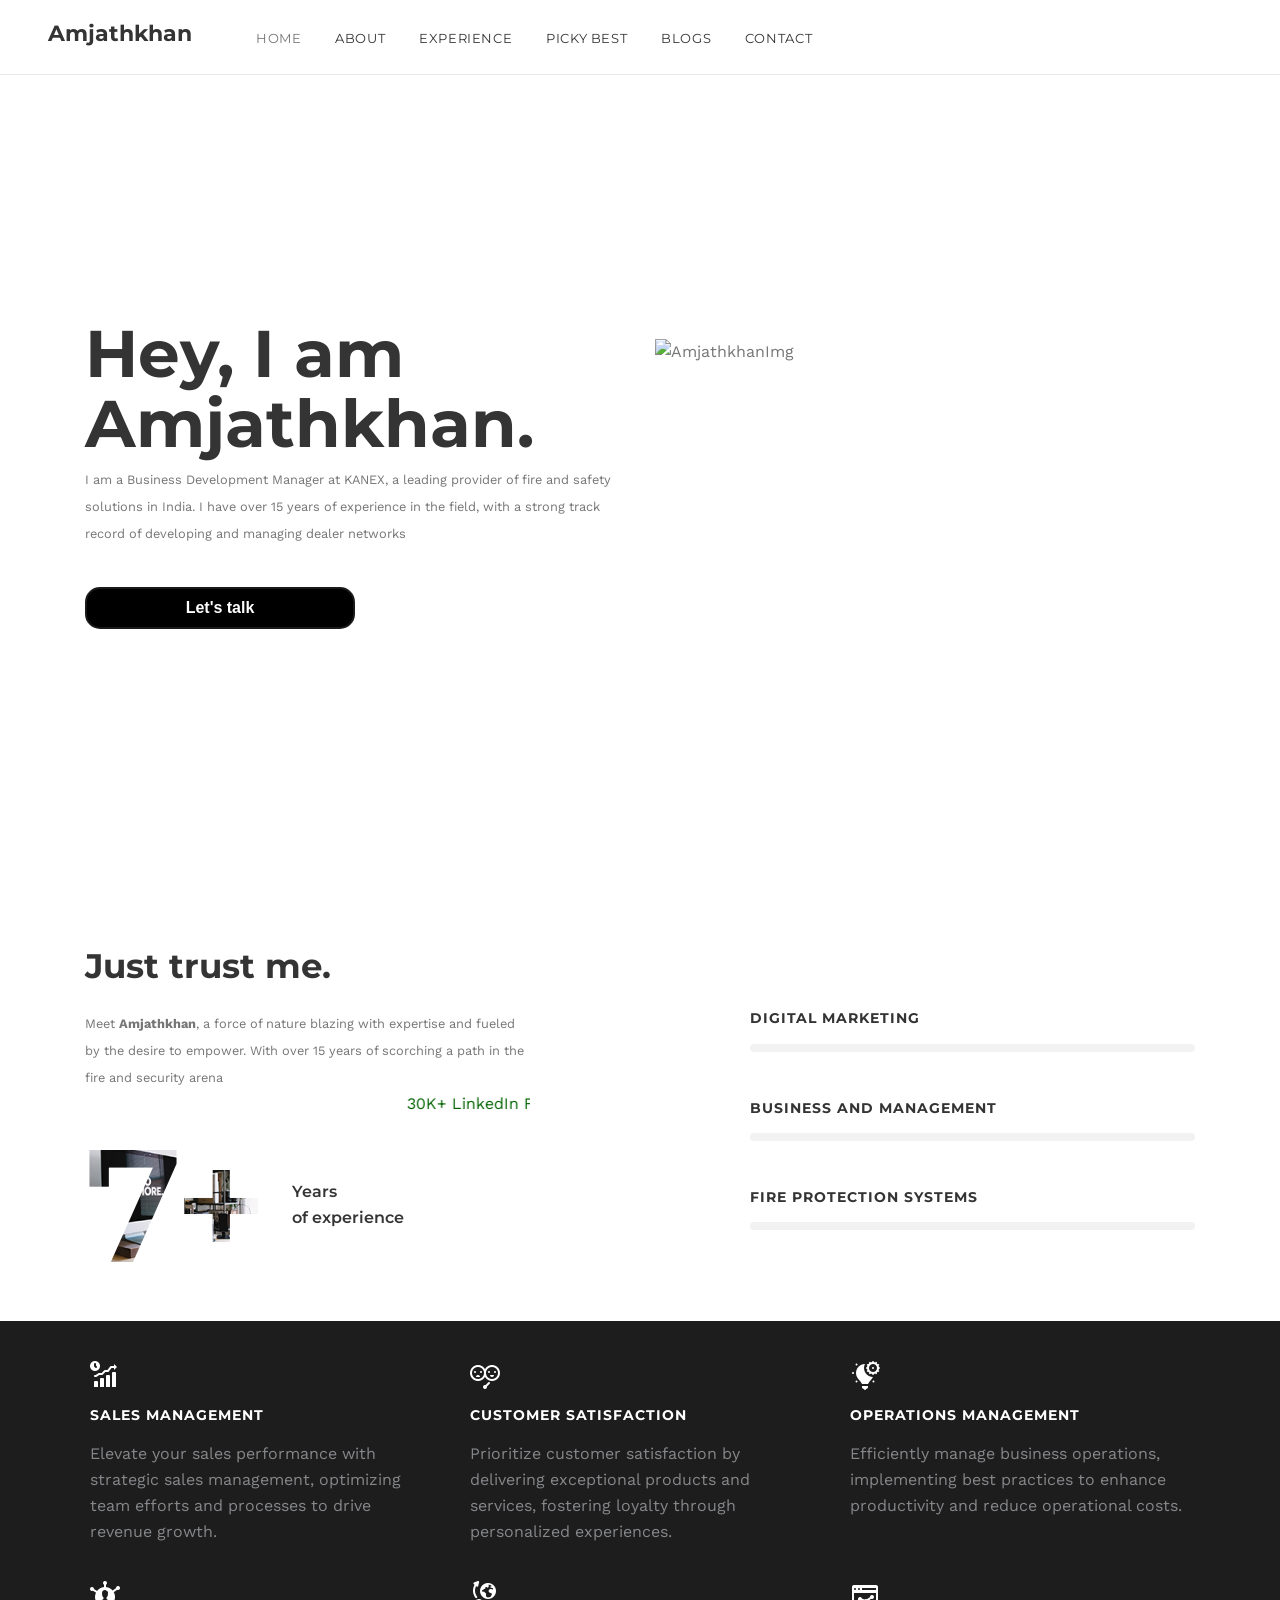
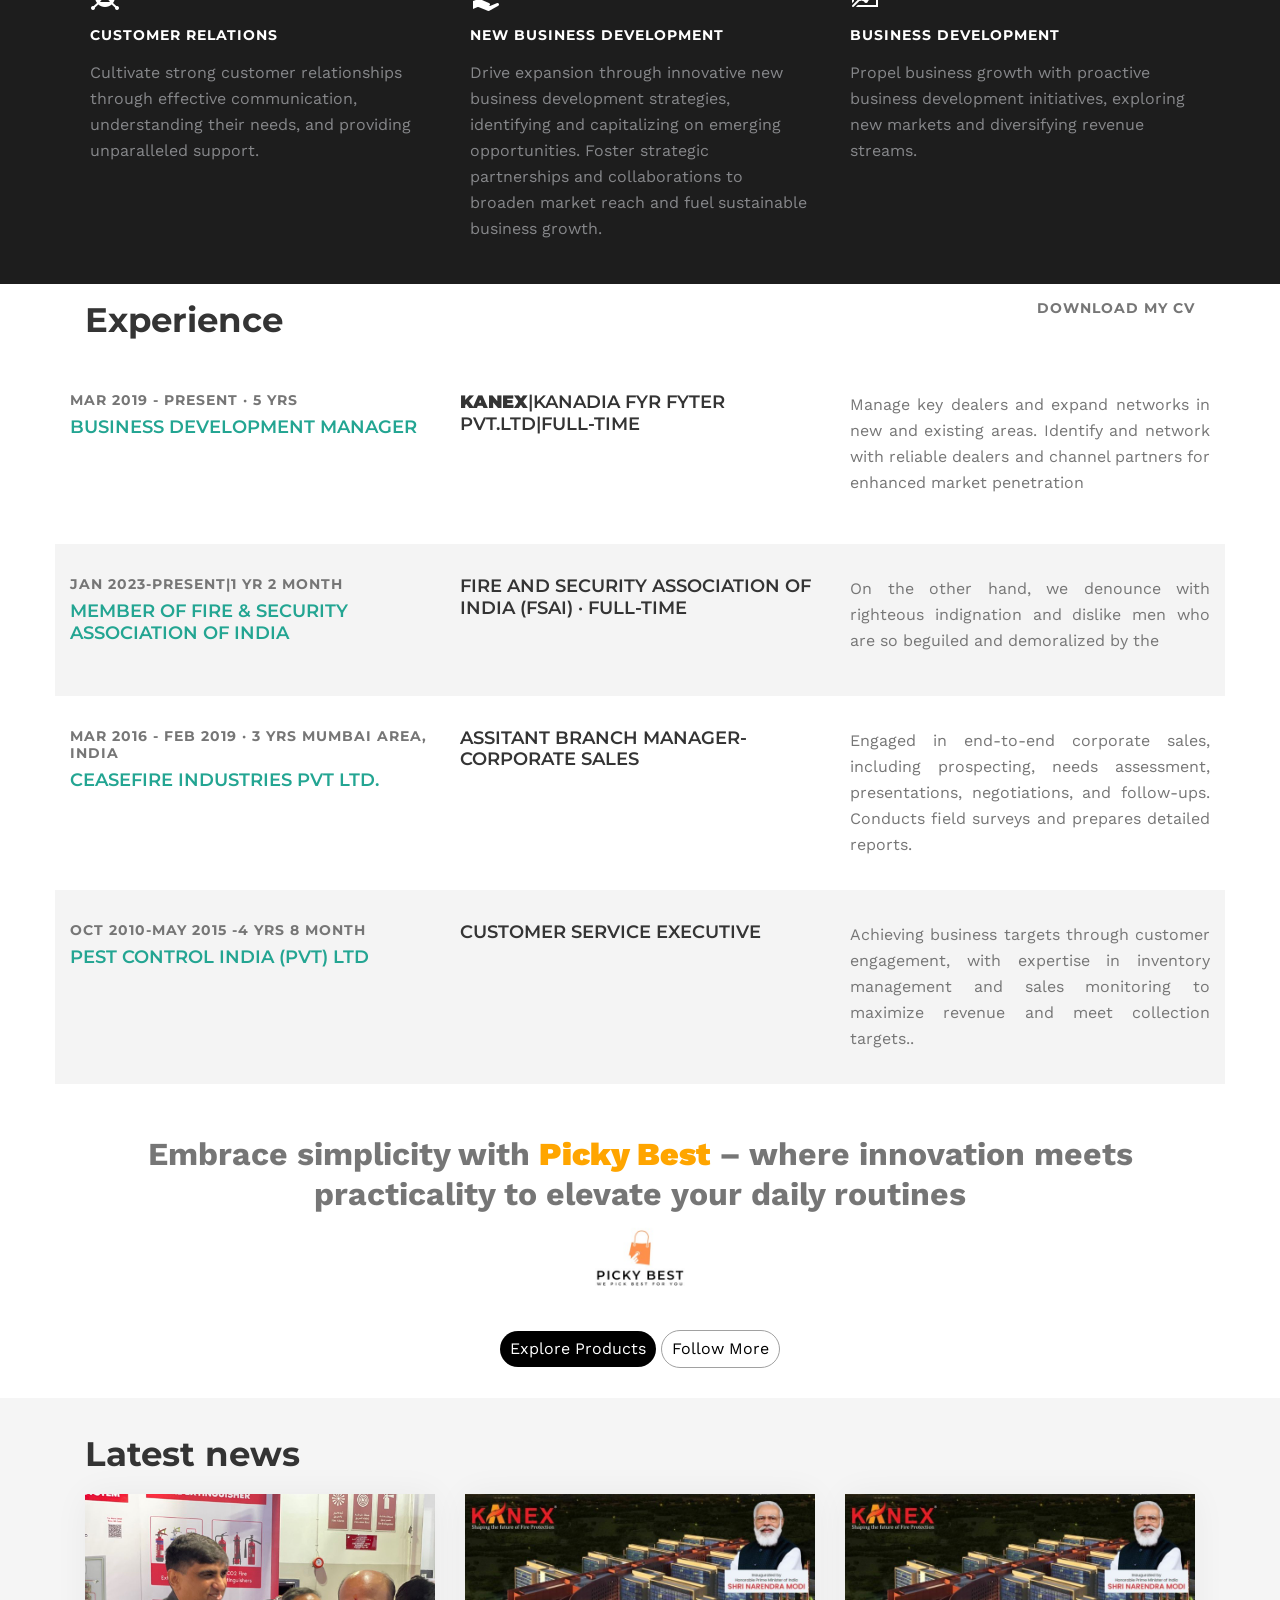
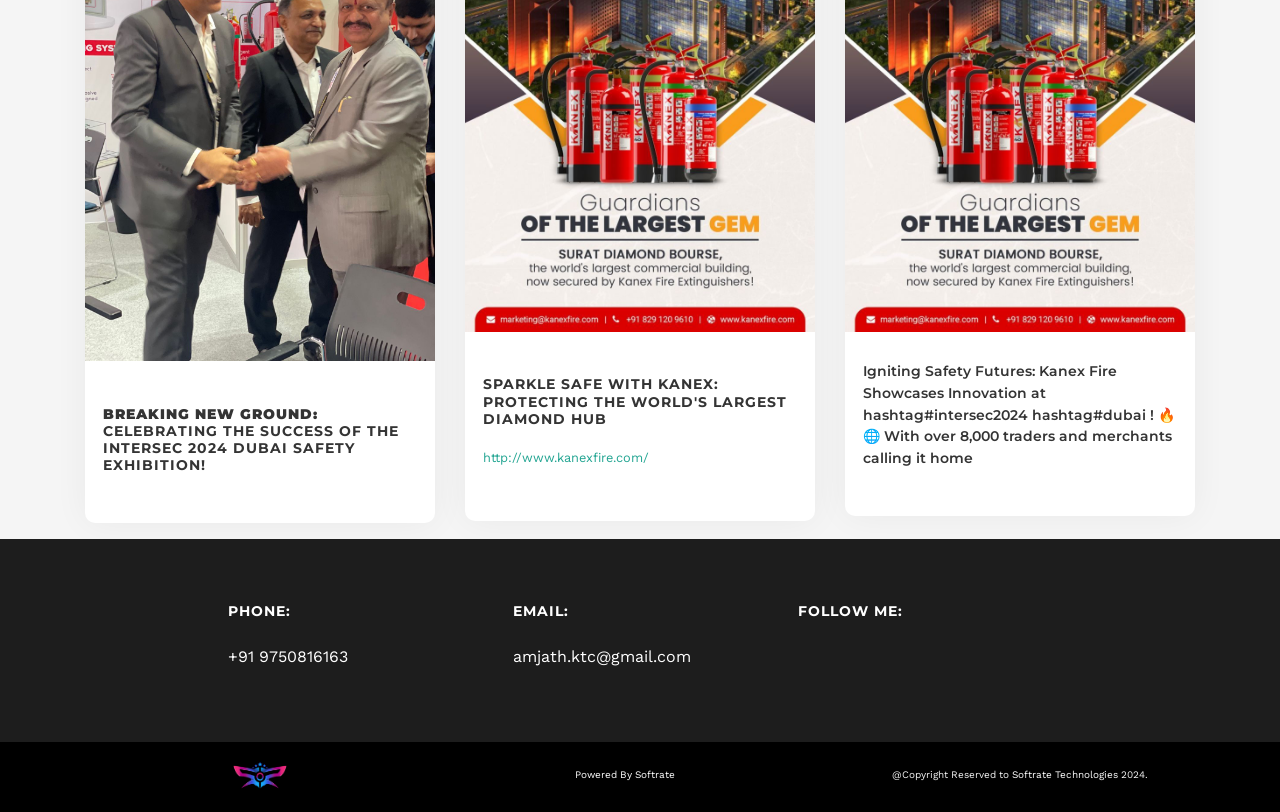
==== commit c0640f65: "latest news  padding top" ====
--- a/index.html
+++ b/index.html
@@ -310,11 +310,11 @@
     <div class="container" style="margin-top: -20px;">
       <div class="row align-items-end">
         <div class="col-md-6" data-aos="fade-up">
-          <h2 class="  mb-md-0">Latest news</h2>
+          <h2 class="  mb-md-0 " style="padding-top: 40px;">Latest news</h2>
         </div>
       
       </div>
-      <div style="padding-top: 40px;">
+      <div style="padding-top: 20px;">
         <div class="row-news row">
           <div class="col-news col-md-6 col-lg-4" data-aos="fade-in" data-aos-delay="0">
             <figure class="position-relative" style="border-radius: 10px;">
--- a/css/style.css
+++ b/css/style.css
@@ -918,7 +918,7 @@
   margin-bottom: 20px;
 }
 .skills{
-  padding-top: 50px;
+  padding-top: 30px;
 }
 @media (max-width:480px) {
   .Picky{
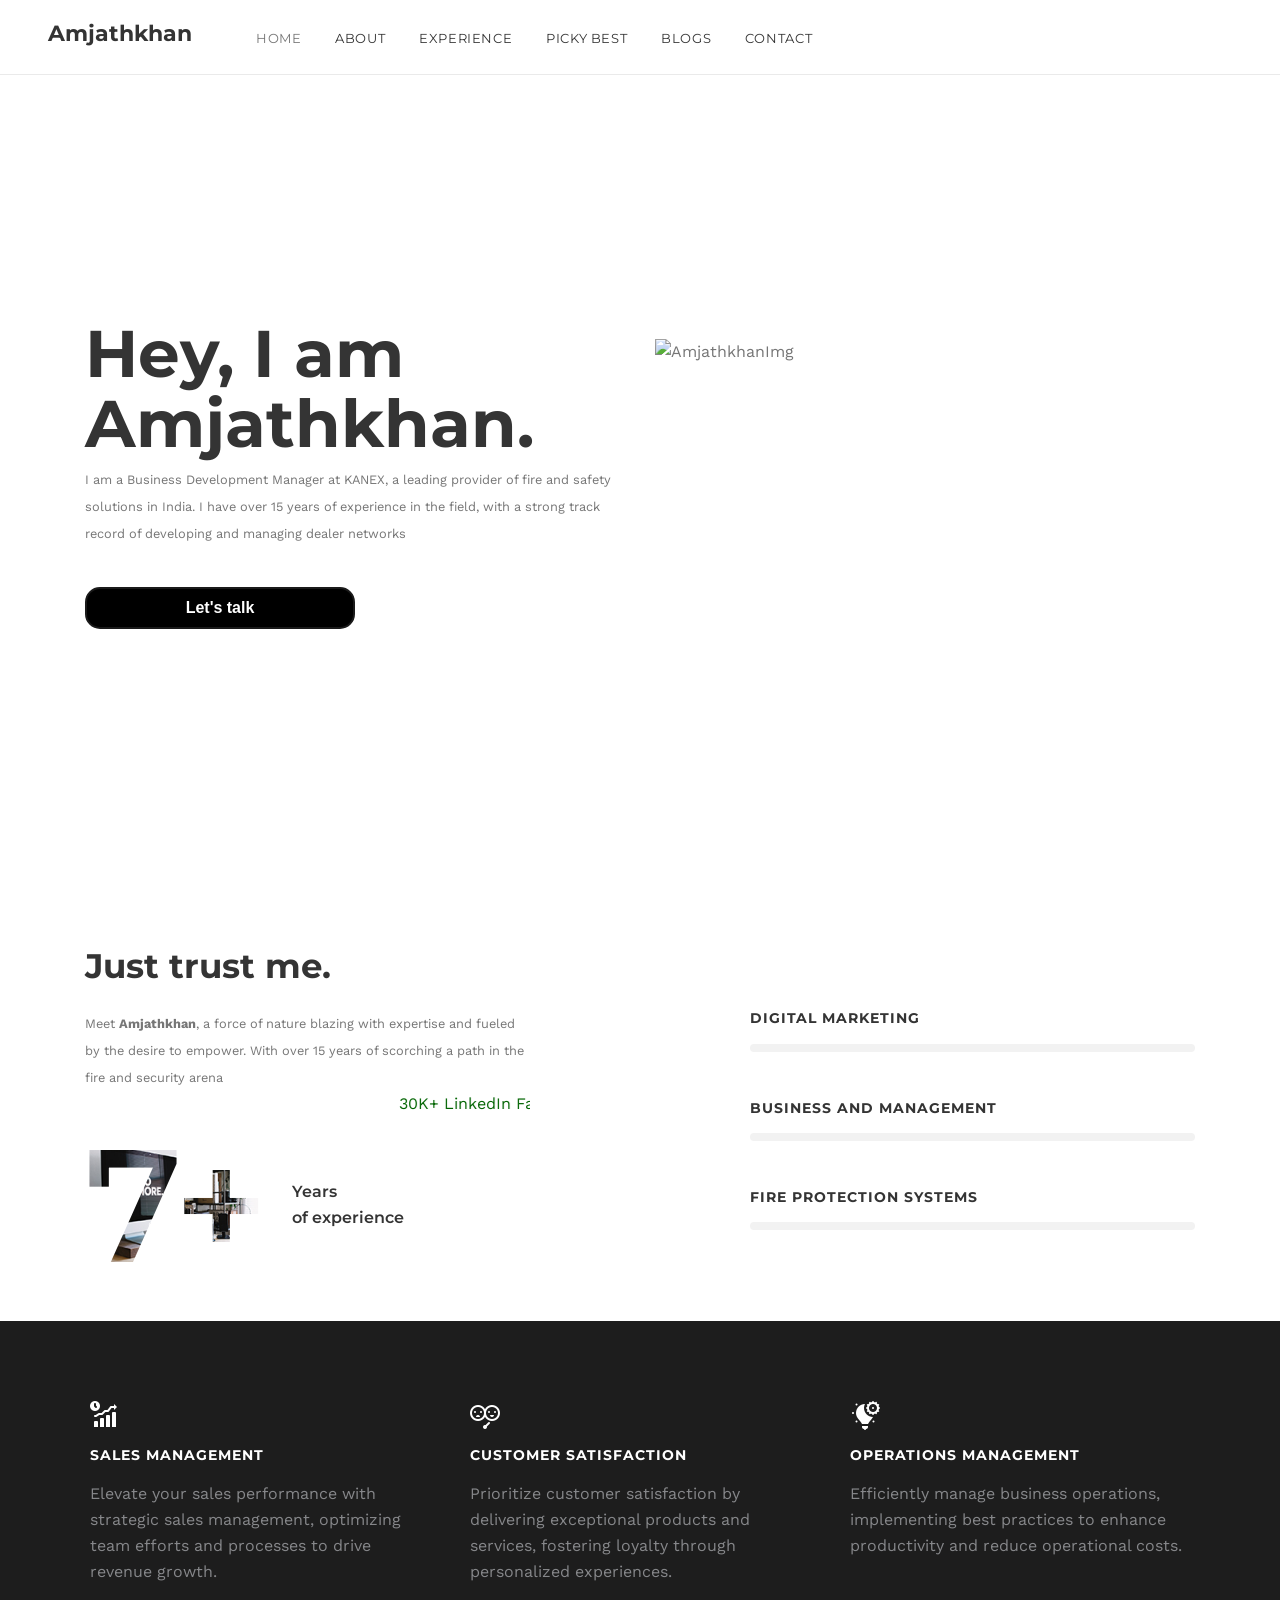
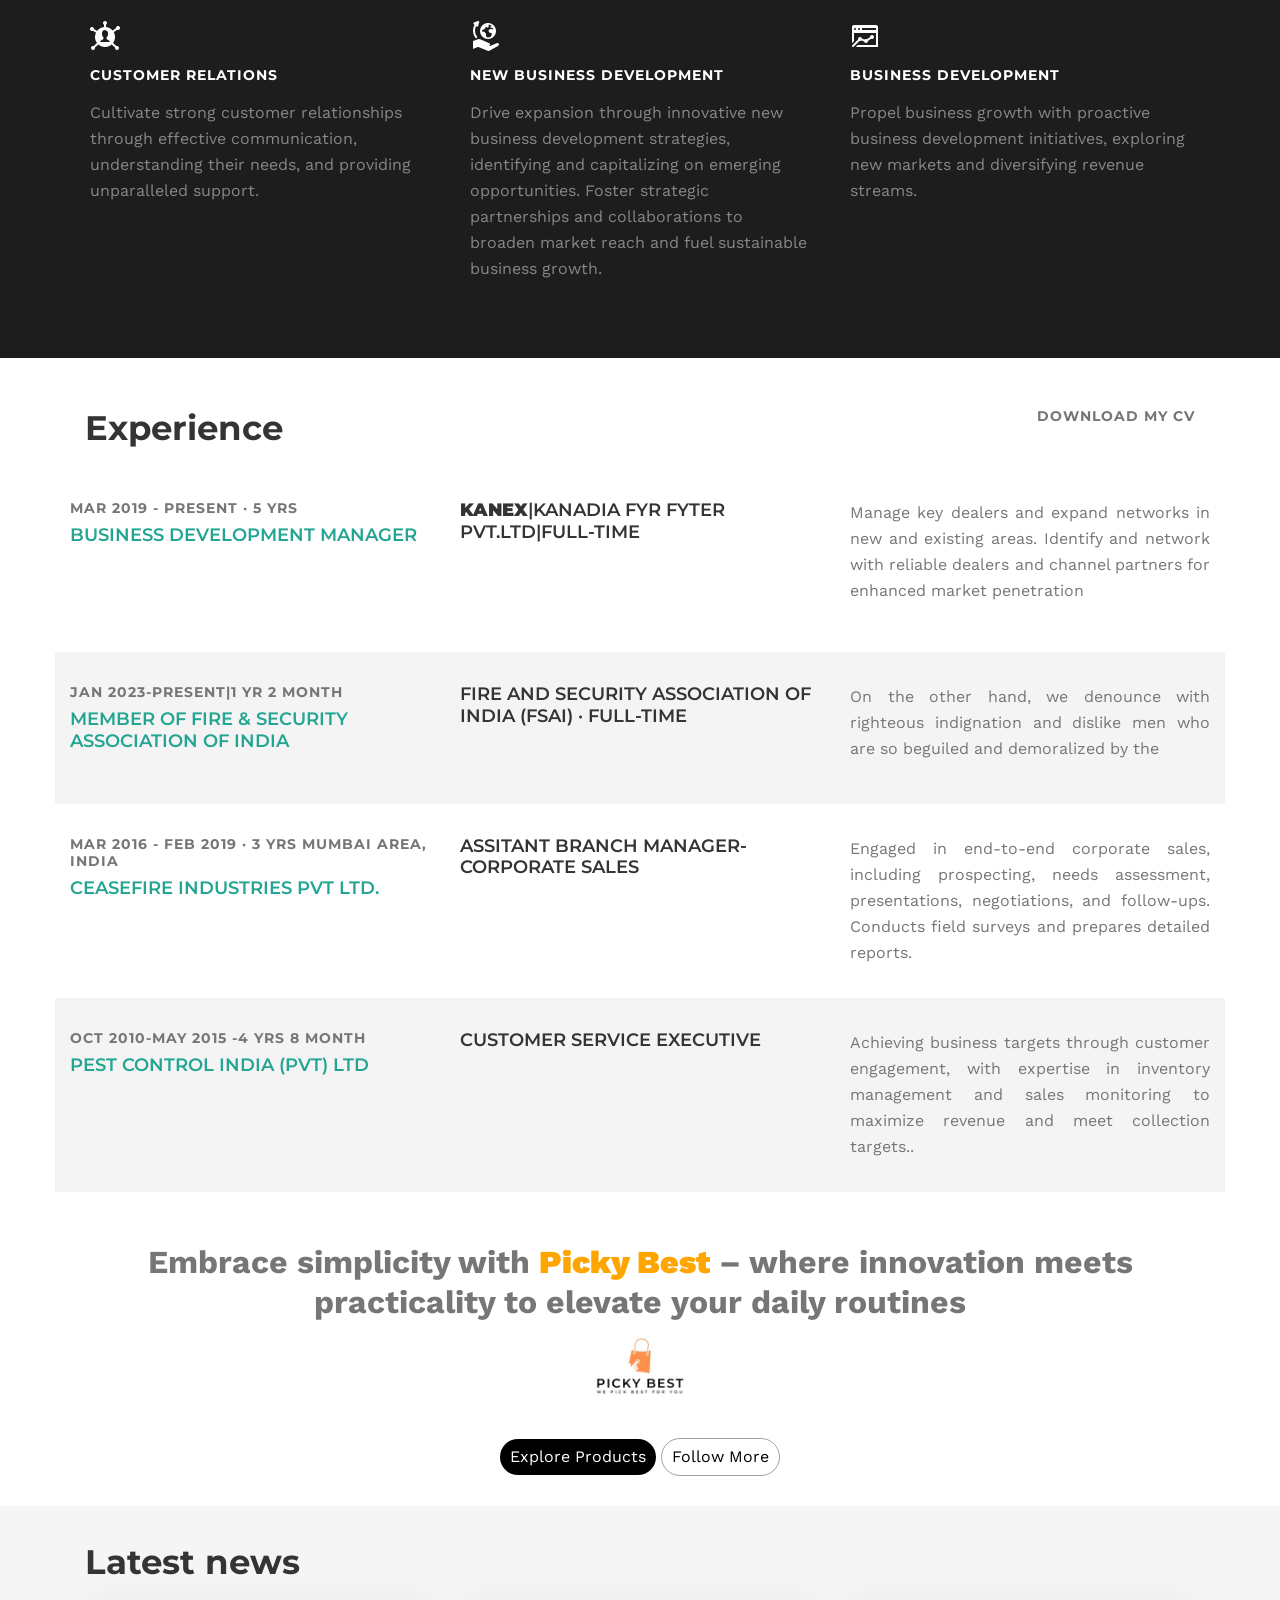
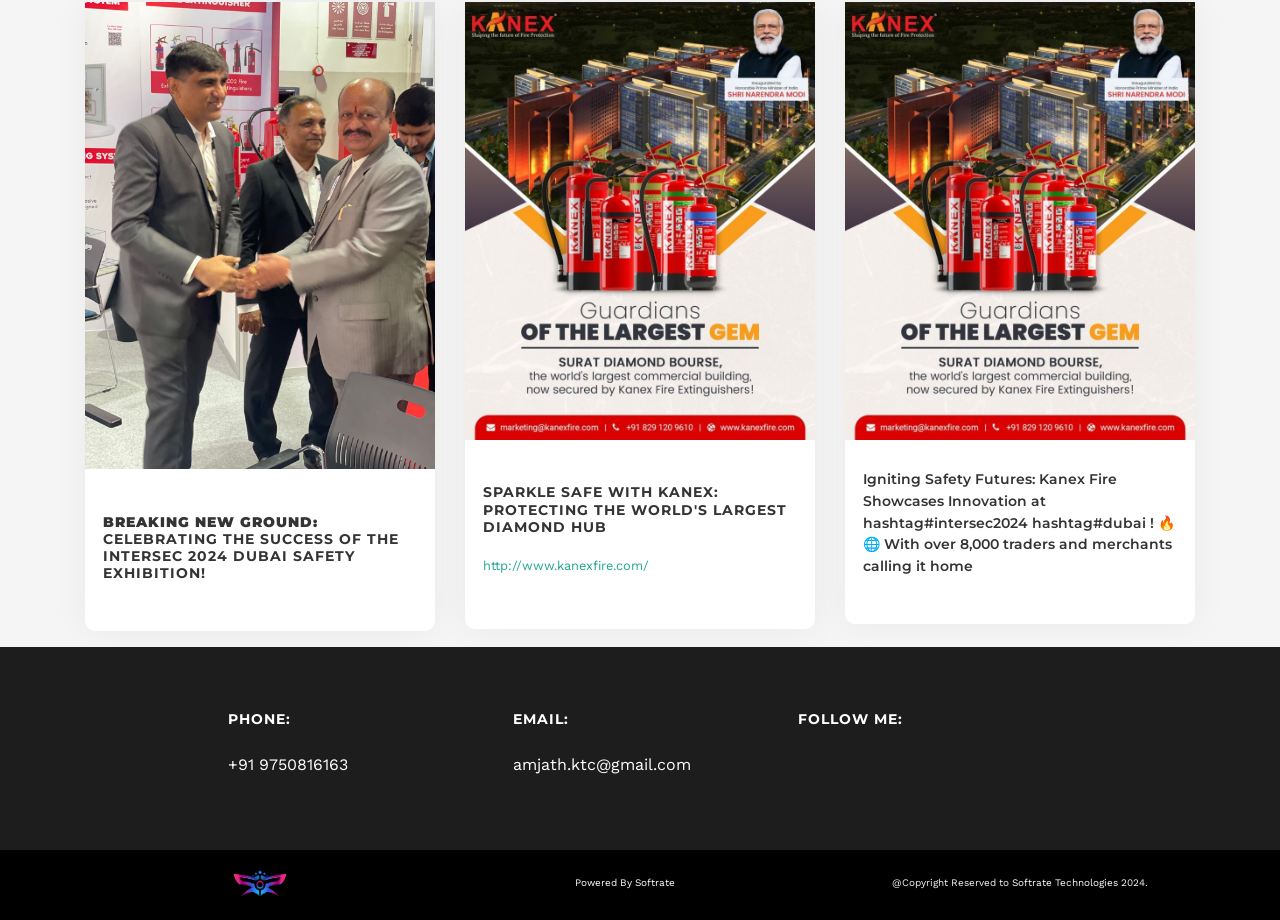
==== commit 84ff9671: "link" ====
--- a/index.html
+++ b/index.html
@@ -299,7 +299,7 @@
         <div class="col-md-12">
           <button type="button" onclick="openLink('https://pickybest.in/'); " class="btnHover ">Explore
             Products</button>
-          <button type="button" onclick="openLink('https://linkedin.com/company/pickybest/');" class="btnHover2" style="margin-top: 10px;">Follow
+          <button type="button" onclick="openLink('https://www.linkedin.com/in/amjathkhan-shiekusman/');" class="btnHover2" style="margin-top: 10px;">Follow
             More</button>
         </div>
       </div>
@@ -385,7 +385,7 @@
             </p>
           </div>
           <div class="col-md-6 col-lg-3">
-            <h6 class="text-white mb-4">Follow me:</h6>
+            <h6 class="text-white mb-4">Follow Me:</h6>
             <ul class="social-icons">
               <li><a href="https://www.facebook.com/Amjathkhan.S" target="_blank"><ion-icon name="logo-facebook"></ion-icon></a></li>
               <li><a href="https://in.pinterest.com/amjathkhan/" target="_blank"><ion-icon name="logo-pinterest"></ion-icon></a></li>
--- a/css/style.css
+++ b/css/style.css
@@ -918,9 +918,17 @@
   margin-bottom: 20px;
 }
 .skills{
-  padding-top: 30px;
-}
+  padding-top: 70px;
+  padding-bottom: 50px;
+}
+ #experience{
+  padding-top: 50px;
+ }
 @media (max-width:480px) {
+  .skills{
+    padding-top: 40px;
+    padding-bottom: 40px;
+  }
   .Picky{
     margin-top: 20px;
   }
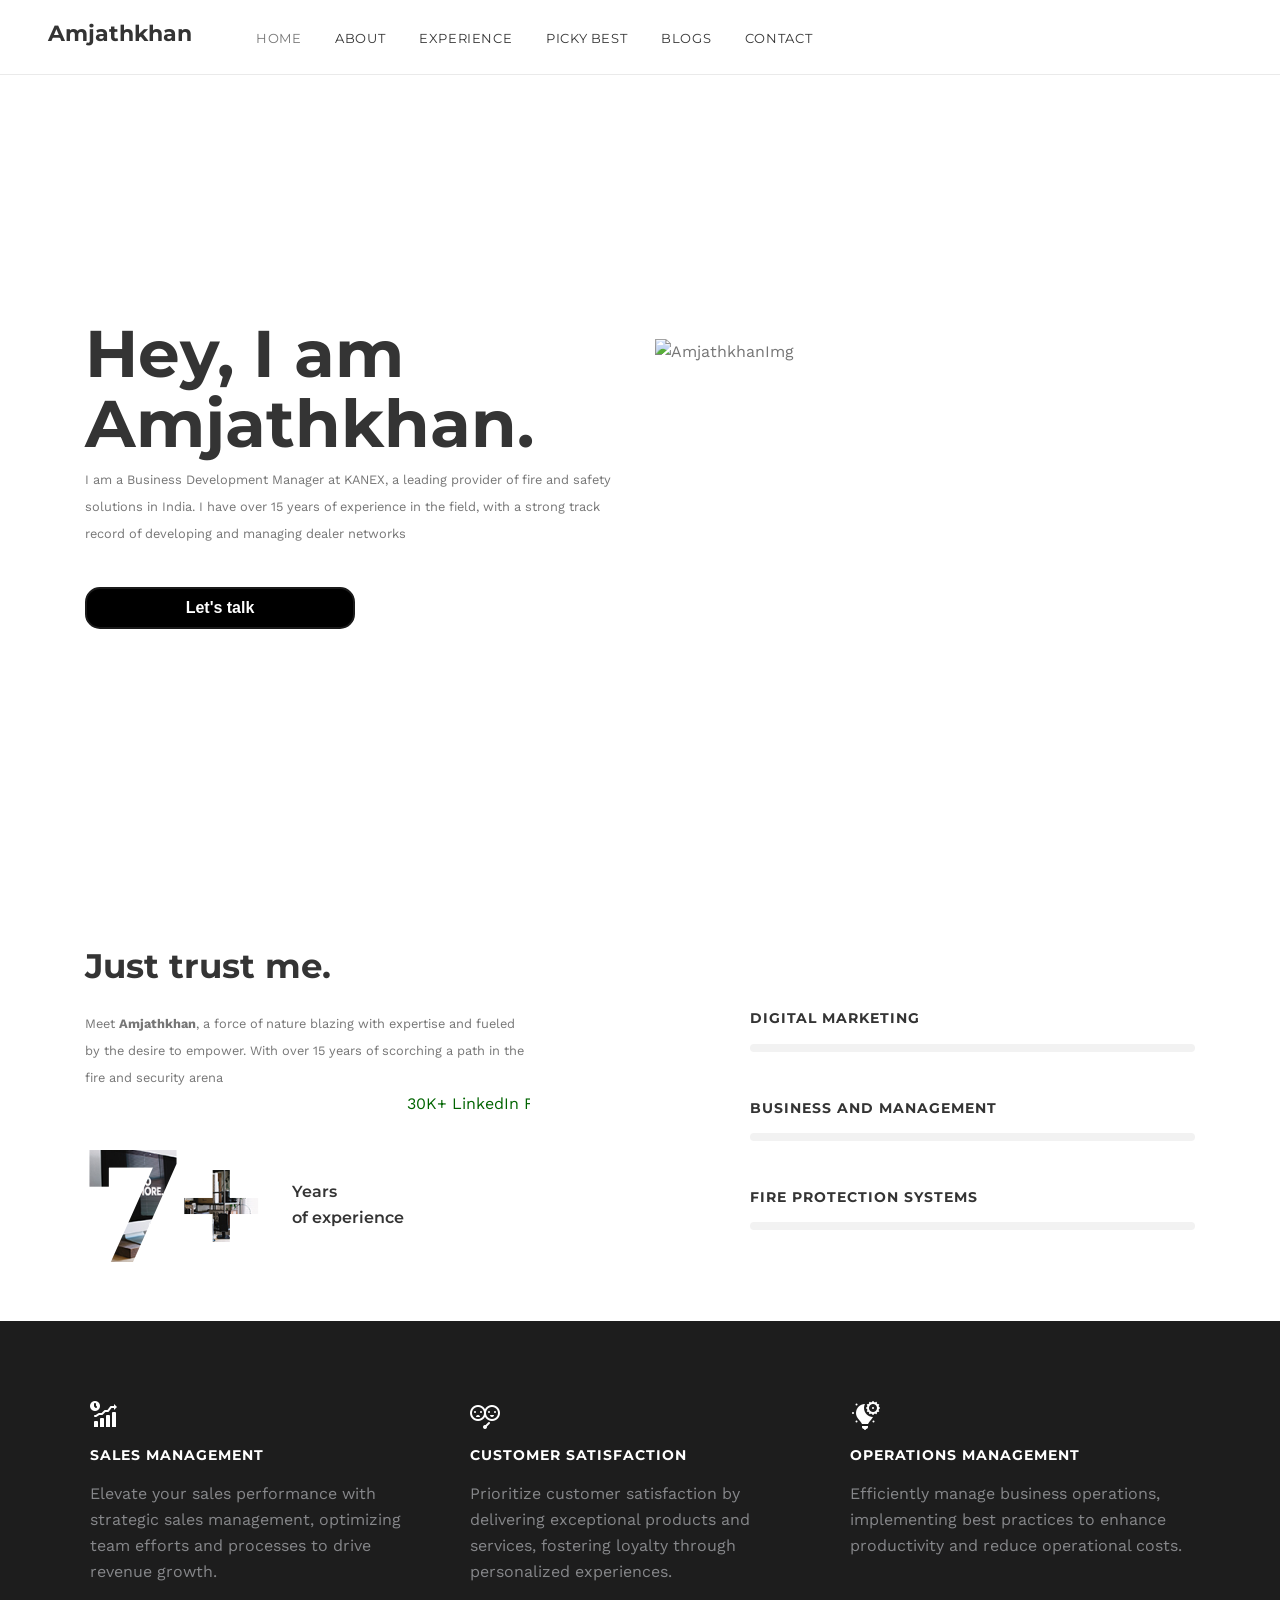
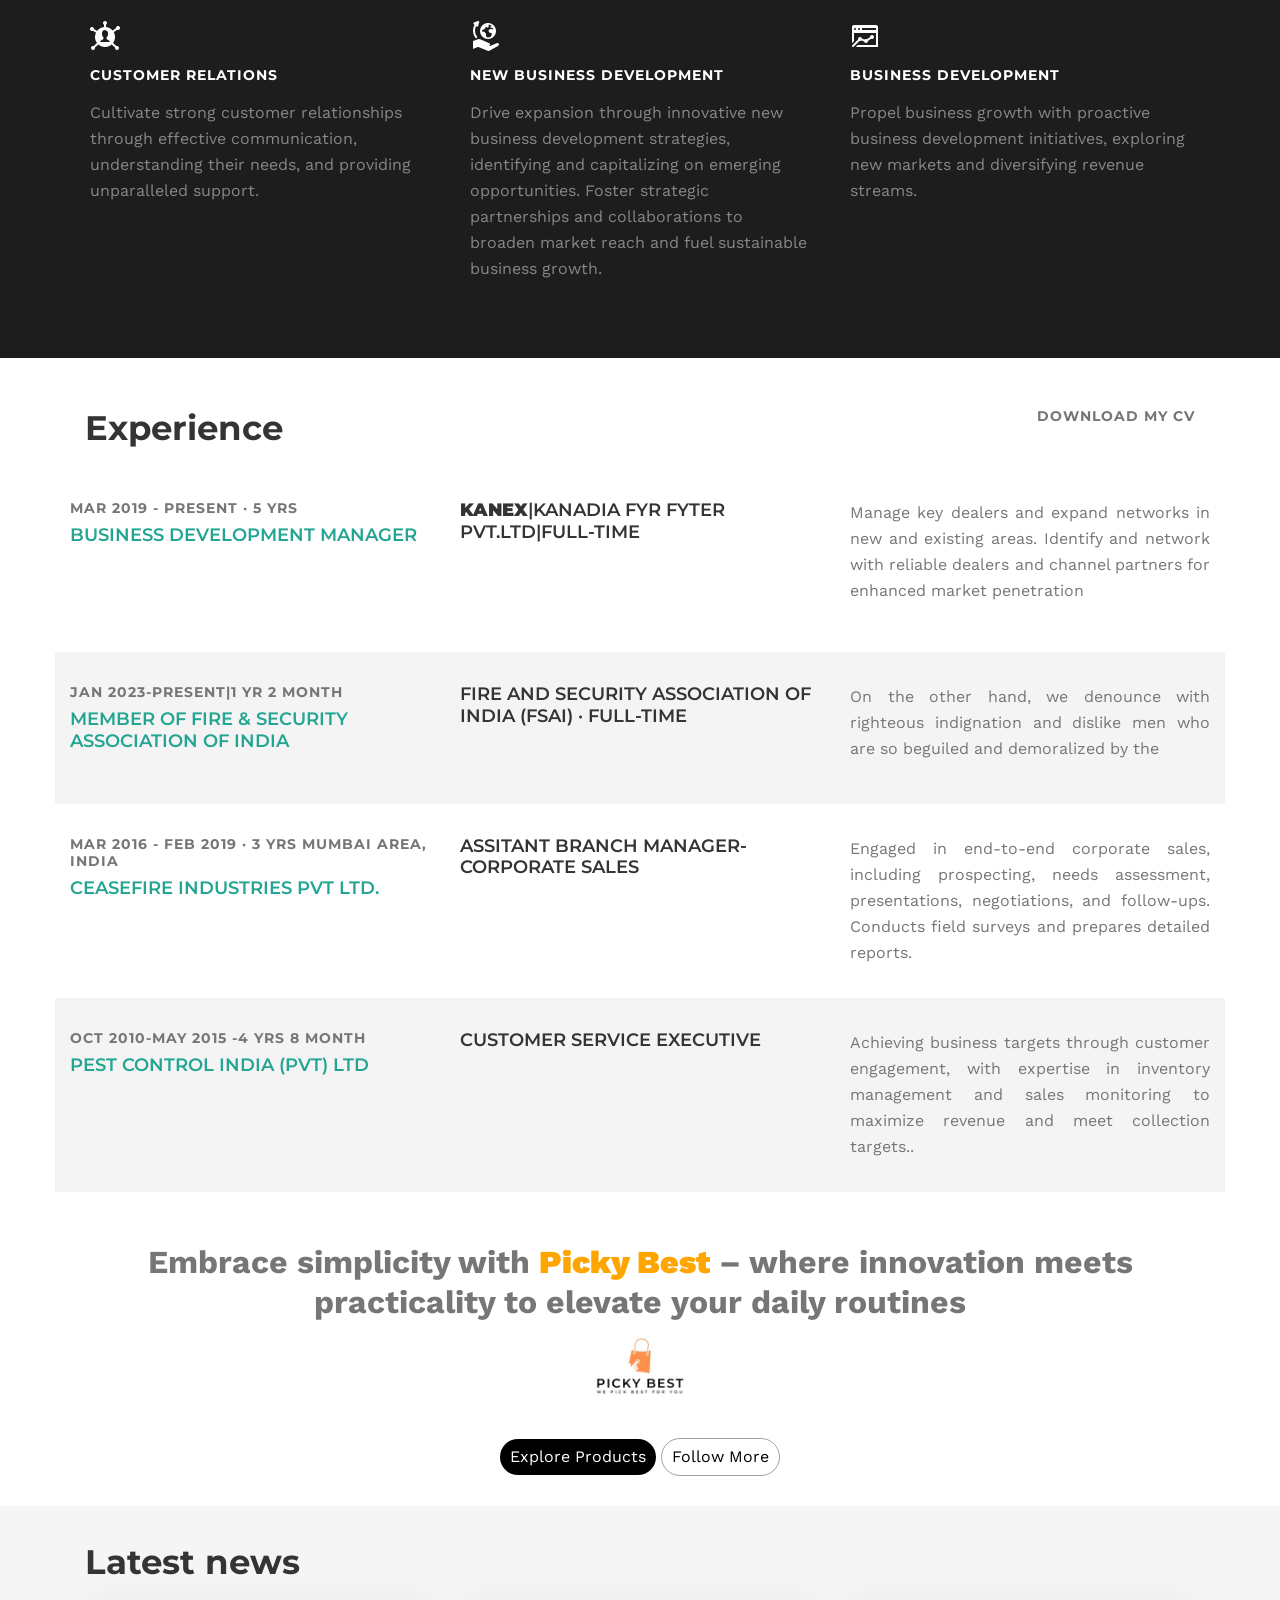
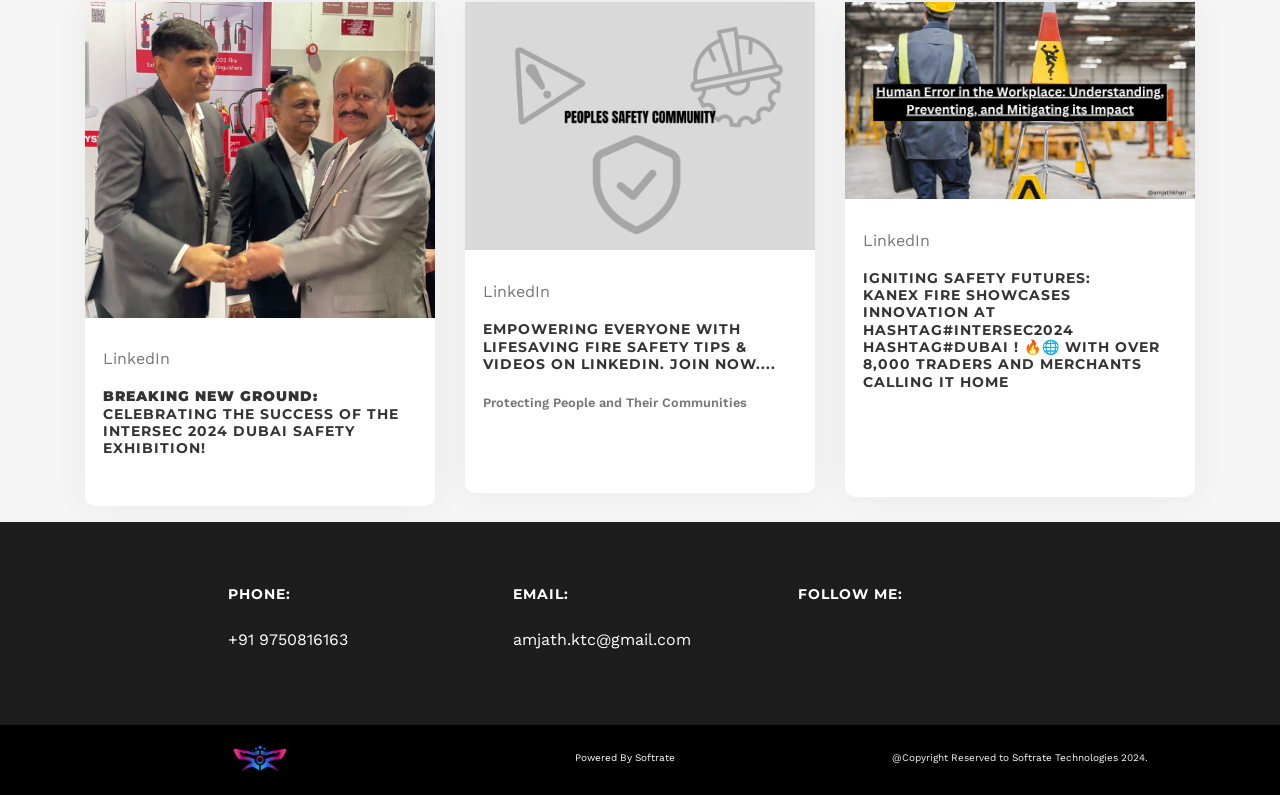
==== commit eb7c1d2d: "blog" ====
--- a/index.html
+++ b/index.html
@@ -316,13 +316,15 @@
       </div>
       <div style="padding-top: 20px;">
         <div class="row-news row">
+          <!-- blog1  -->
           <div class="col-news col-md-6 col-lg-4" data-aos="fade-in" data-aos-delay="0">
             <figure class="position-relative" style="border-radius: 10px;">
               <div class="position-relative">
-                <img alt="img" class="w-100 d-block hoverop" src="img/1705671192736.jpg">
+                <img alt="img" class="w-100 d-block hoverop" src="img/1705671192736 (1).jpg">
                 <!-- <mark class="date">12.03.2020</mark> -->
               </div>
               <figcaption>
+                <p>LinkedIn</p>
                 <h6><a style="font-size: 14px;"
                     href="https://www.linkedin.com/feed/update/urn:li:activity:7154338418183806976/"
                     target="_blank"><b>Breaking New Ground:</b> Celebrating the Success of the INTERSEC 2024 Dubai
@@ -332,33 +334,39 @@
               </figcaption>
             </figure>
           </div>
+          <!-- blog2  -->
           <div class="col-news col-md-6 col-lg-4" data-aos="fade-in" data-aos-delay="100">
             <figure class="position-relative" style="padding-bottom: 18px; border-radius: 10px;">
               <div class="position-relative">
-                <img alt="news" class="w-100 d-block hoverop" src="img/news2.jpg" >
+                <img alt="news" class="w-100 d-block hoverop" src="img/blogY.jpg" >
                 <!-- <mark class="date">12.03.2020</mark> -->
               </div>
               <figcaption>
-                <h6><a href="https://www.linkedin.com/in/amjathkhan-shiekusman/recent-activity/images/" target="_blank"
-                    style="font-size: 14px;">Sparkle Safe with Kanex: Protecting the World's Largest Diamond Hub </a>
+                <p>LinkedIn</p>
+                <h6><a href=" https://www.linkedin.com/groups/12625133" target="_blank"
+                    style="font-size: 14px;">Empowering everyone with lifesaving fire safety tips & videos on LinkedIn. Join now....
+                  </a>
                 </h6>
-                <small><a href=" http://www.kanexfire.com/" target="_blank"> http://www.kanexfire.com/</a></small><br>
+                <small style="font-weight: 600;">Protecting People and Their Communities</small>
+                <small style="visibility: hidden;"><a href="" target="_blank">Join Now</a></small><br>
                 <!-- <small><a href="https://www.linkedin.com/in/amjathkhan-shiekusman/">Learn More</a></small> -->
               </figcaption>
             </figure>
           </div>
-          <div class="col-news col-md-6 col-lg-4" data-aos="fade-in" data-aos-delay="200">
+          <!-- blog 3 -->
+          <div class="col-news col-md-6 col-lg-4 " data-aos="fade-in" data-aos-delay="200">
             <figure class="position-relative" style="padding-bottom: 0px; border-radius: 10px;">
               <div class="position-relative">
-                <img alt="img" class="w-100 d-block hoverop" src="img/news2.jpg">
+                <img alt="img" class="w-100 d-block hoverop" src="img/1696742373674b.png">
                 <!-- <mark class="date">12.03.2020</mark> -->
               </div>
-              <figcaption>
-                <h5><a href="https://www.linkedin.com/in/amjathkhan-shiekusman/recent-activity/images/" target="_blank"
-                    style="font-size: 14px;">Igniting Safety Futures: Kanex Fire Showcases Innovation at
+              <figcaption style="padding-bottom: 90px;">
+                <p>LinkedIn</p>
+                <h6><a href="https://www.linkedin.com/build-relation/newsletter-follow?entityUrn=7062465665244217344/" target="_blank"
+                    style="font-size: 14px;">Igniting Safety Futures: <br> Kanex Fire Showcases Innovation at
                     hashtag#intersec2024
                     hashtag#dubai ! 🔥🌐
-                    With over 8,000 traders and merchants calling it home</a></h5>
+                    With over 8,000 traders and merchants calling it home</a></h6>
               </figcaption>
             </figure>
           </div>
--- a/css/style.css
+++ b/css/style.css
@@ -1324,7 +1324,9 @@
   margin-top: -30px;
 }
 .col-news{
+  height: auto;
   margin-top: 30px;
+  /* margin-bottom: 10px; */
 }
 .col-news figure{
   background-color: #fff;
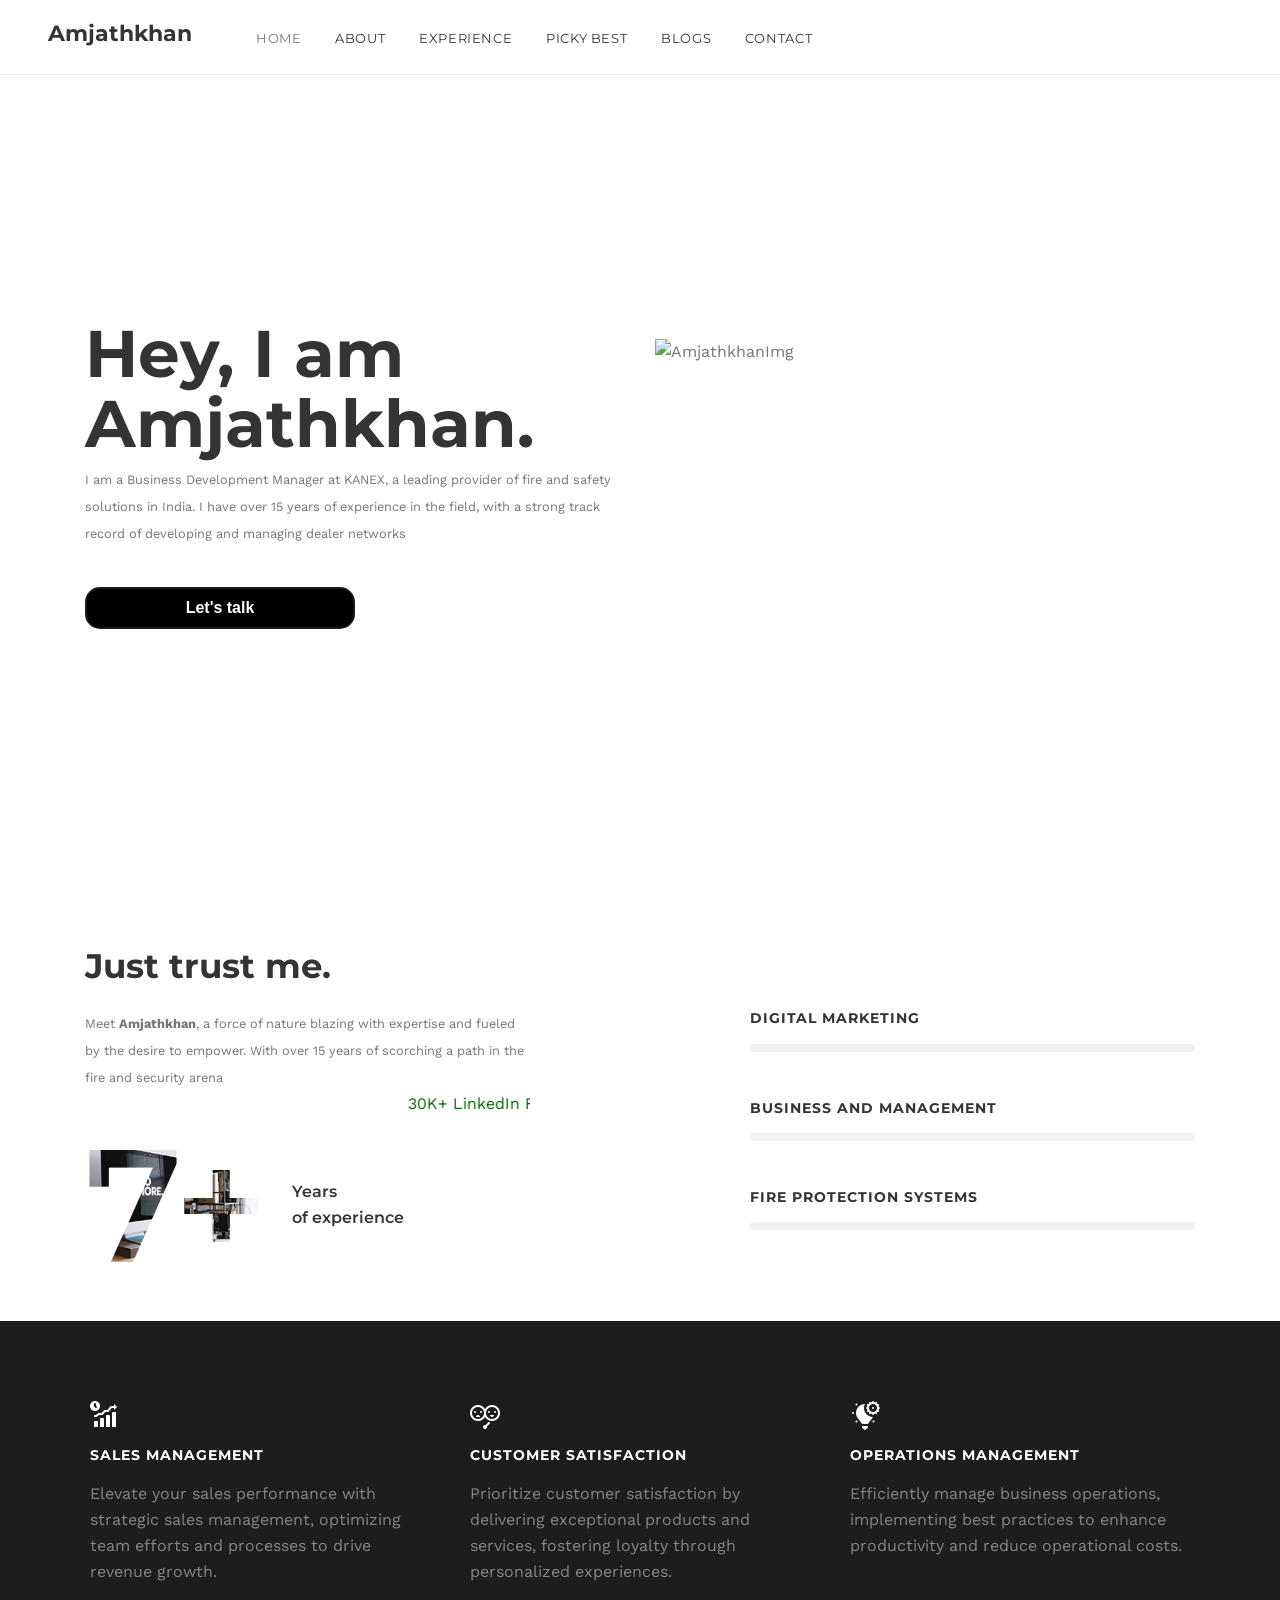
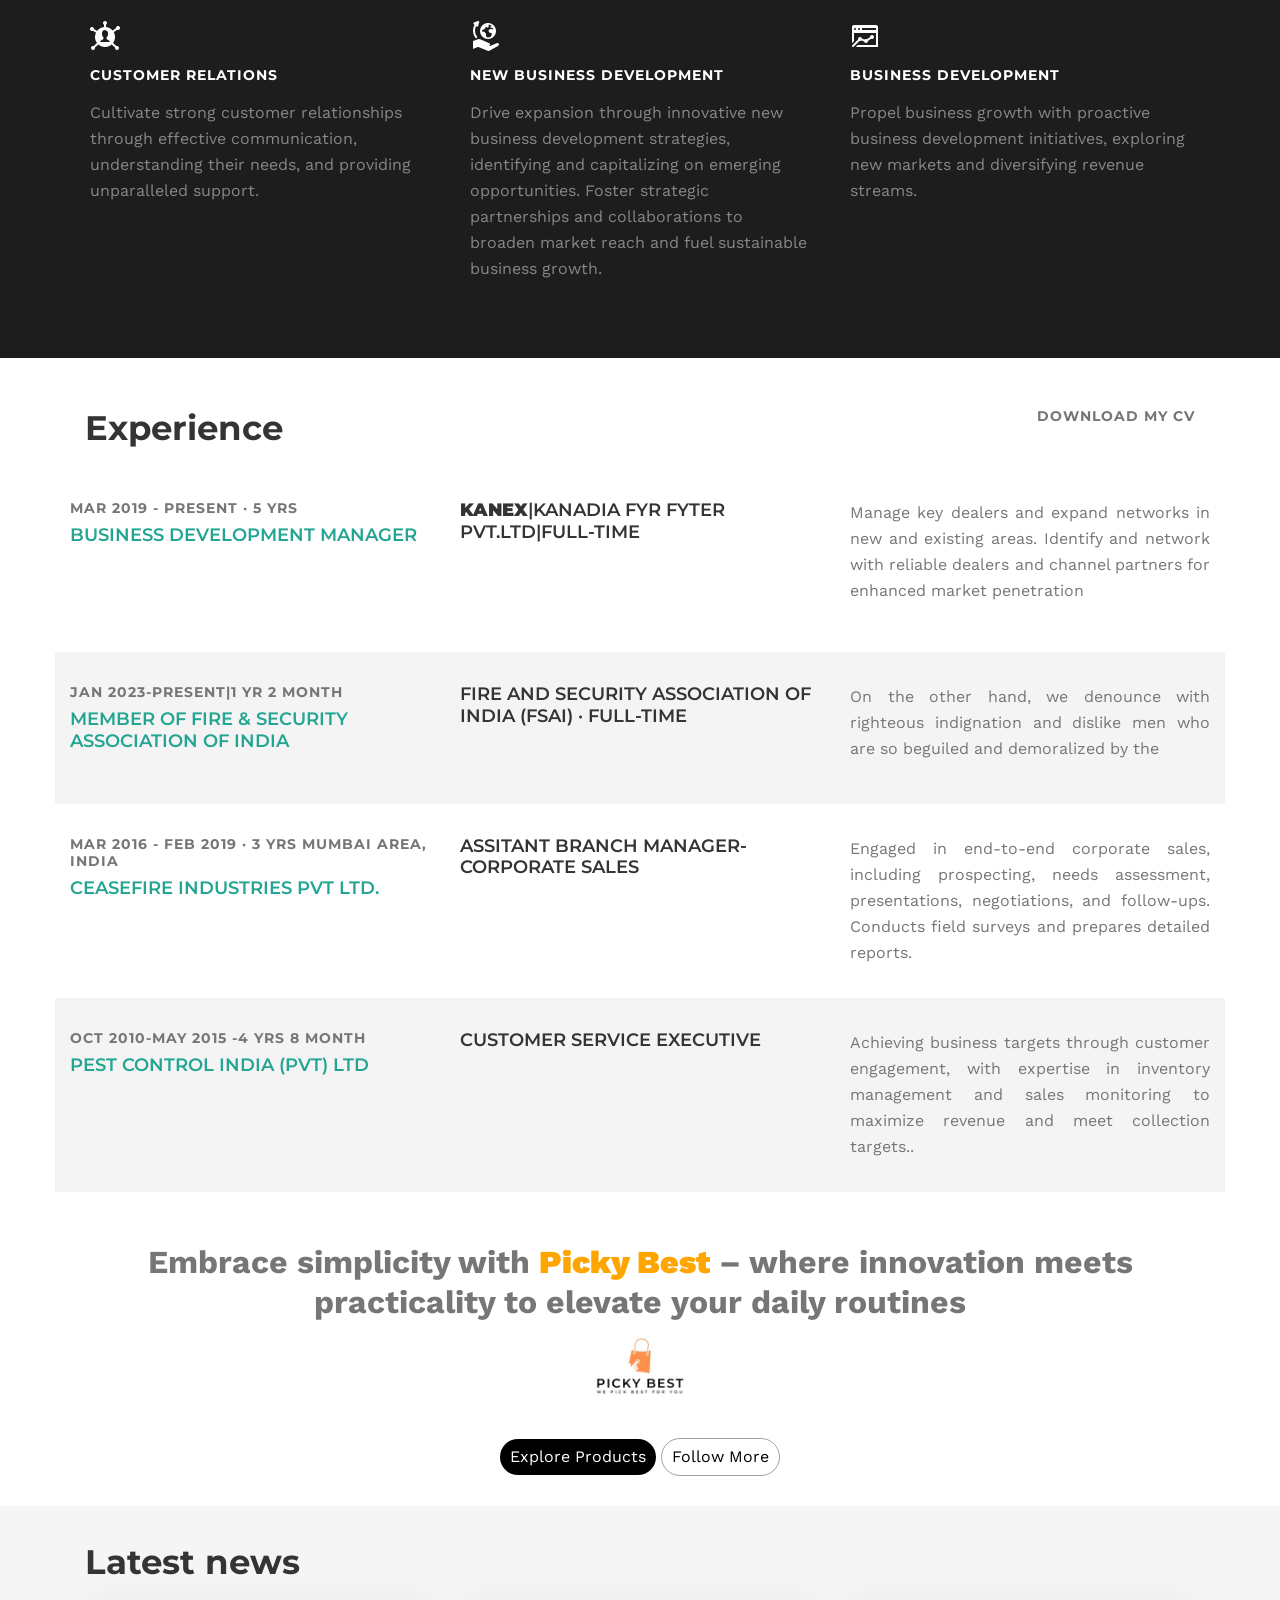
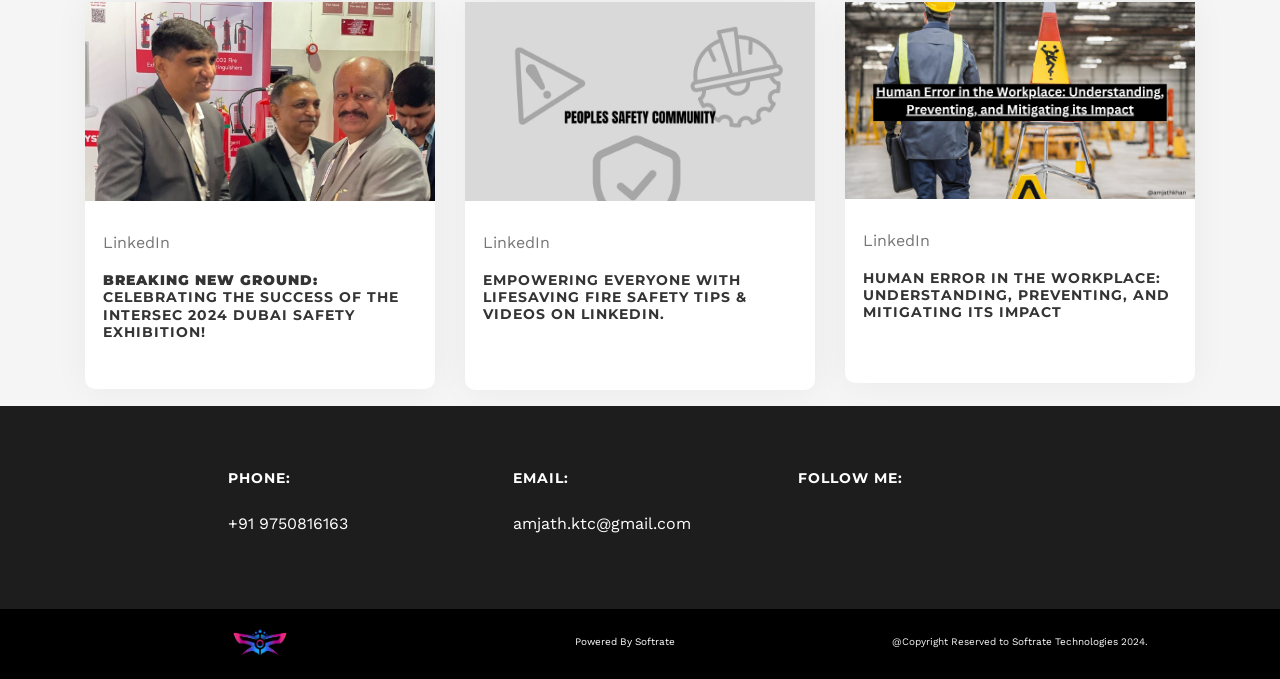
==== commit f3209bc6: "blog" ====
--- a/index.html
+++ b/index.html
@@ -338,38 +338,36 @@
           <div class="col-news col-md-6 col-lg-4" data-aos="fade-in" data-aos-delay="100">
             <figure class="position-relative" style="padding-bottom: 18px; border-radius: 10px;">
               <div class="position-relative">
-                <img alt="news" class="w-100 d-block hoverop" src="img/blogY.jpg" >
+                <img alt="news" class="w-100 d-block hoverop" src="img/blogYc.jpg" >
                 <!-- <mark class="date">12.03.2020</mark> -->
               </div>
               <figcaption>
                 <p>LinkedIn</p>
                 <h6><a href=" https://www.linkedin.com/groups/12625133" target="_blank"
-                    style="font-size: 14px;">Empowering everyone with lifesaving fire safety tips & videos on LinkedIn. Join now....
+                    style="font-size: 14px;">Empowering everyone with lifesaving fire safety tips & videos on LinkedIn.
                   </a>
                 </h6>
-                <small style="font-weight: 600;">Protecting People and Their Communities</small>
-                <small style="visibility: hidden;"><a href="" target="_blank">Join Now</a></small><br>
+                <!-- <small style="font-weight: 600;">Protecting People and Their Communities</small>  -->
+                <!-- <small style="visibility: hidden;"><a href="" target="_blank">Join Now</a></small><br> -->
                 <!-- <small><a href="https://www.linkedin.com/in/amjathkhan-shiekusman/">Learn More</a></small> -->
               </figcaption>
             </figure>
           </div>
           <!-- blog 3 -->
           <div class="col-news col-md-6 col-lg-4 " data-aos="fade-in" data-aos-delay="200">
-            <figure class="position-relative" style="padding-bottom: 0px; border-radius: 10px;">
+            <figure class="position-relative" style="padding-bottom:13px; border-radius: 10px;">
               <div class="position-relative">
                 <img alt="img" class="w-100 d-block hoverop" src="img/1696742373674b.png">
                 <!-- <mark class="date">12.03.2020</mark> -->
               </div>
-              <figcaption style="padding-bottom: 90px;">
+              <figcaption>
                 <p>LinkedIn</p>
                 <h6><a href="https://www.linkedin.com/build-relation/newsletter-follow?entityUrn=7062465665244217344/" target="_blank"
-                    style="font-size: 14px;">Igniting Safety Futures: <br> Kanex Fire Showcases Innovation at
-                    hashtag#intersec2024
-                    hashtag#dubai ! 🔥🌐
-                    With over 8,000 traders and merchants calling it home</a></h6>
+                    style="font-size: 14px;">Human Error in the Workplace: Understanding, Preventing, and Mitigating Its Impact </a></h6>
               </figcaption>
             </figure>
           </div>
+          
         </div>
       </div>
     </div>
--- a/css/style.css
+++ b/css/style.css
@@ -779,7 +779,7 @@
 }
 .navbar-mobile-footer{
   margin-top: auto;
-}
+}zz
 .navbar-nav-mobile{
   display: block;
   font-size:3.6vh;
@@ -1327,6 +1327,7 @@
   height: auto;
   margin-top: 30px;
   /* margin-bottom: 10px; */
+  cursor: pointer;
 }
 .col-news figure{
   background-color: #fff;
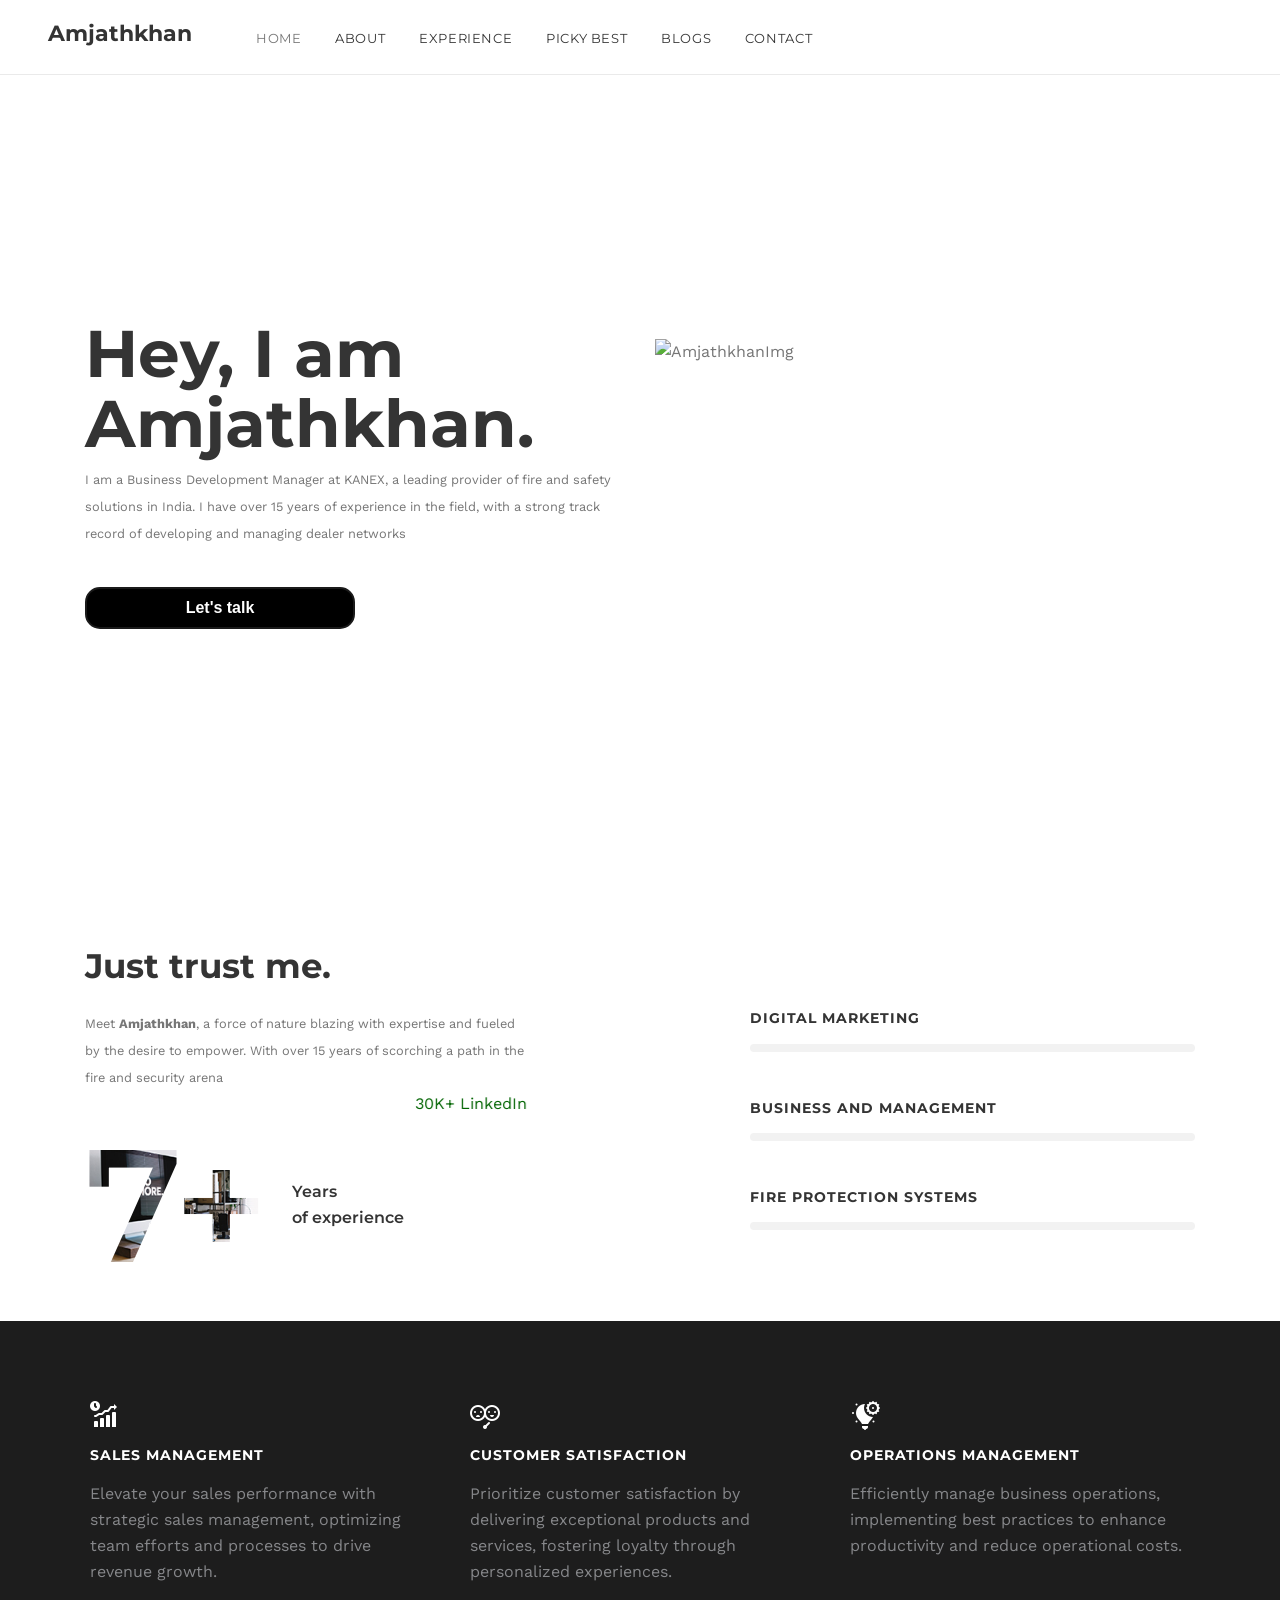
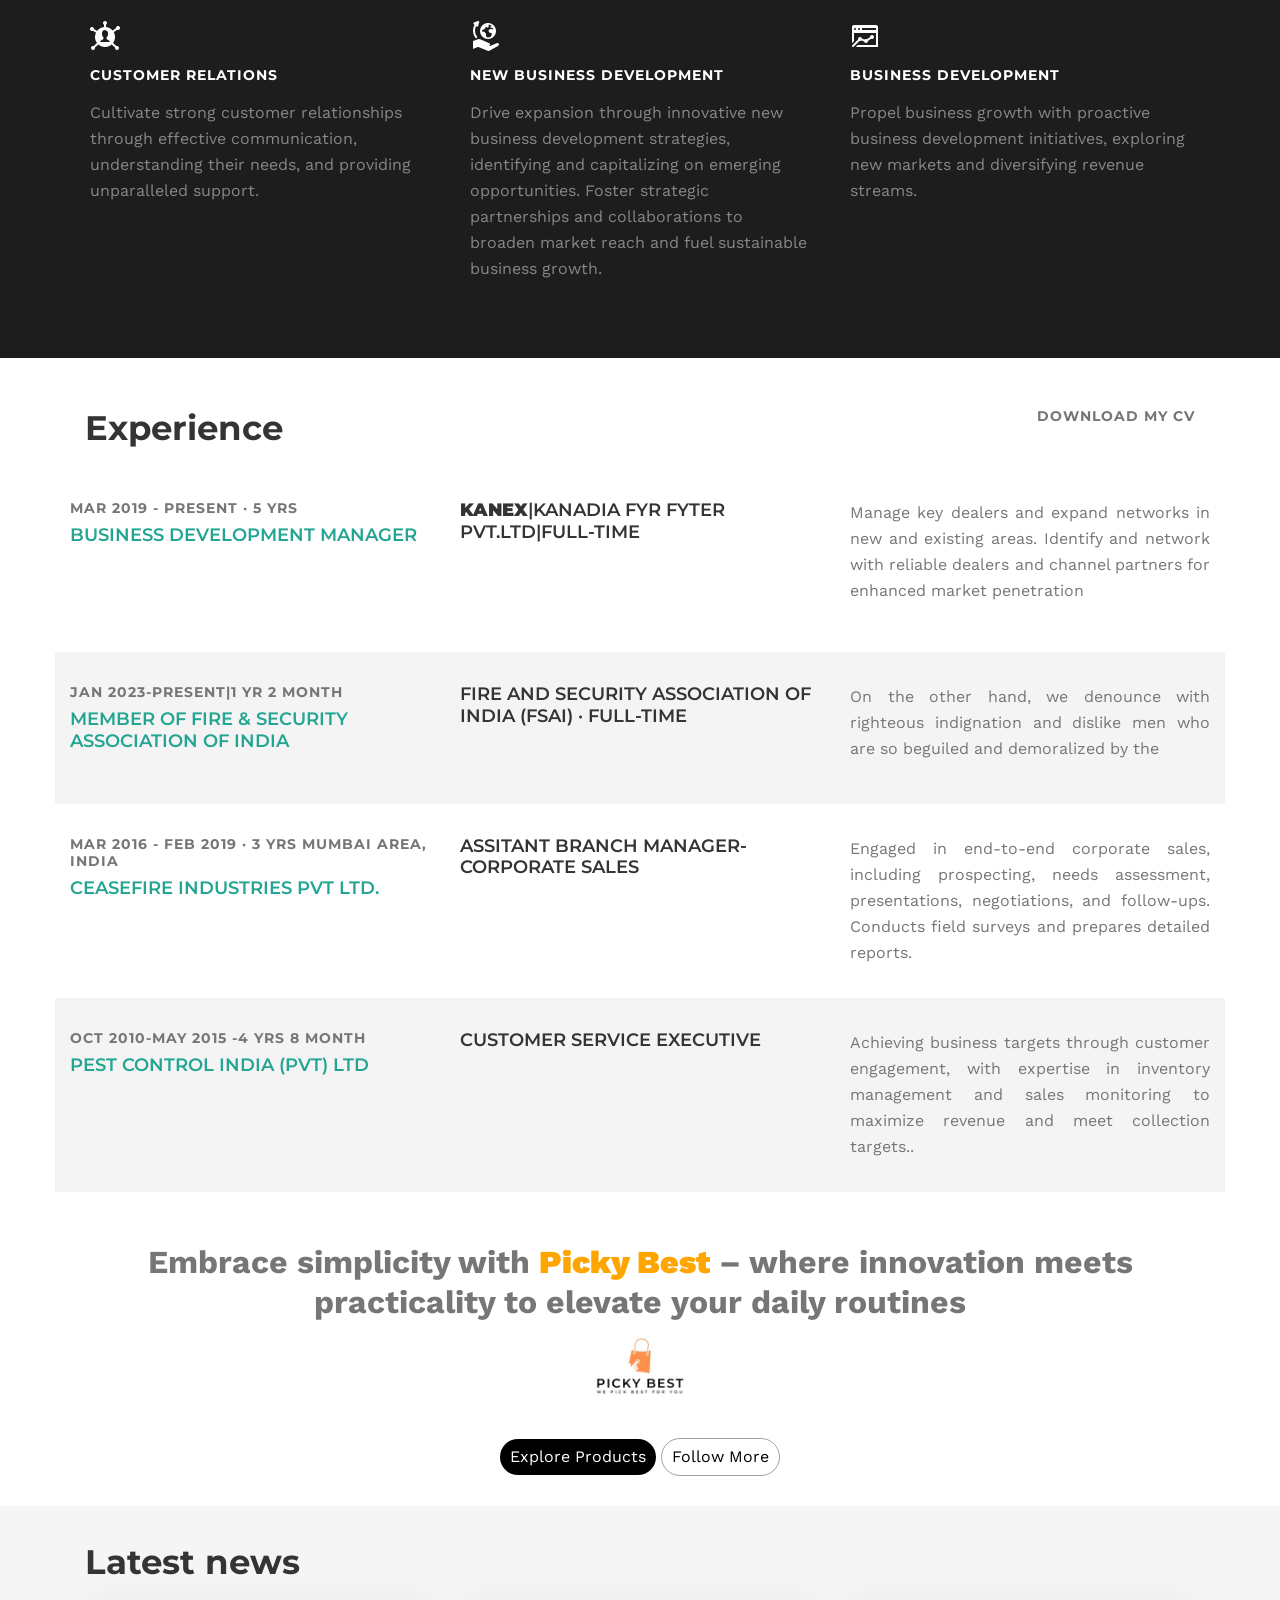
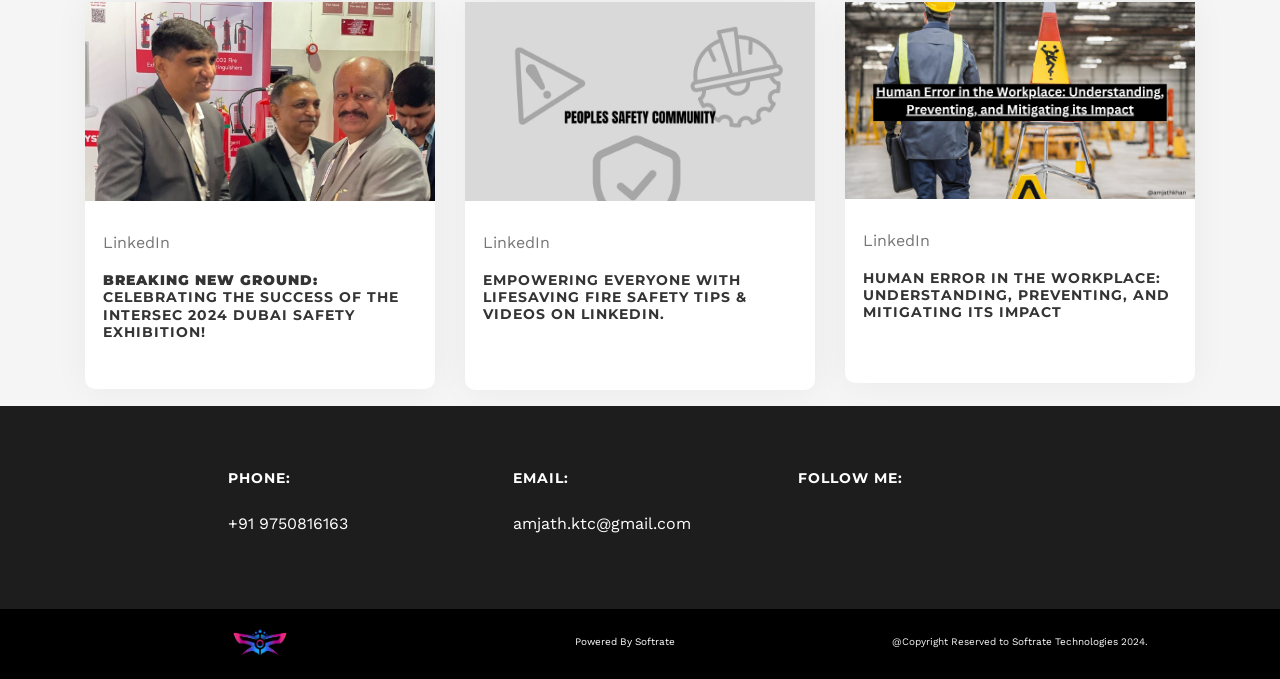
==== commit 92bbdaee: "link" ====
--- a/index.html
+++ b/index.html
@@ -362,7 +362,7 @@
               </div>
               <figcaption>
                 <p>LinkedIn</p>
-                <h6><a href="https://www.linkedin.com/build-relation/newsletter-follow?entityUrn=7062465665244217344/" target="_blank"
+                <h6><a href="https://www.linkedin.com/newsletters/7062465665244217344/?displayConfirmation=true" target="_blank"
                     style="font-size: 14px;">Human Error in the Workplace: Understanding, Preventing, and Mitigating Its Impact </a></h6>
               </figcaption>
             </figure>
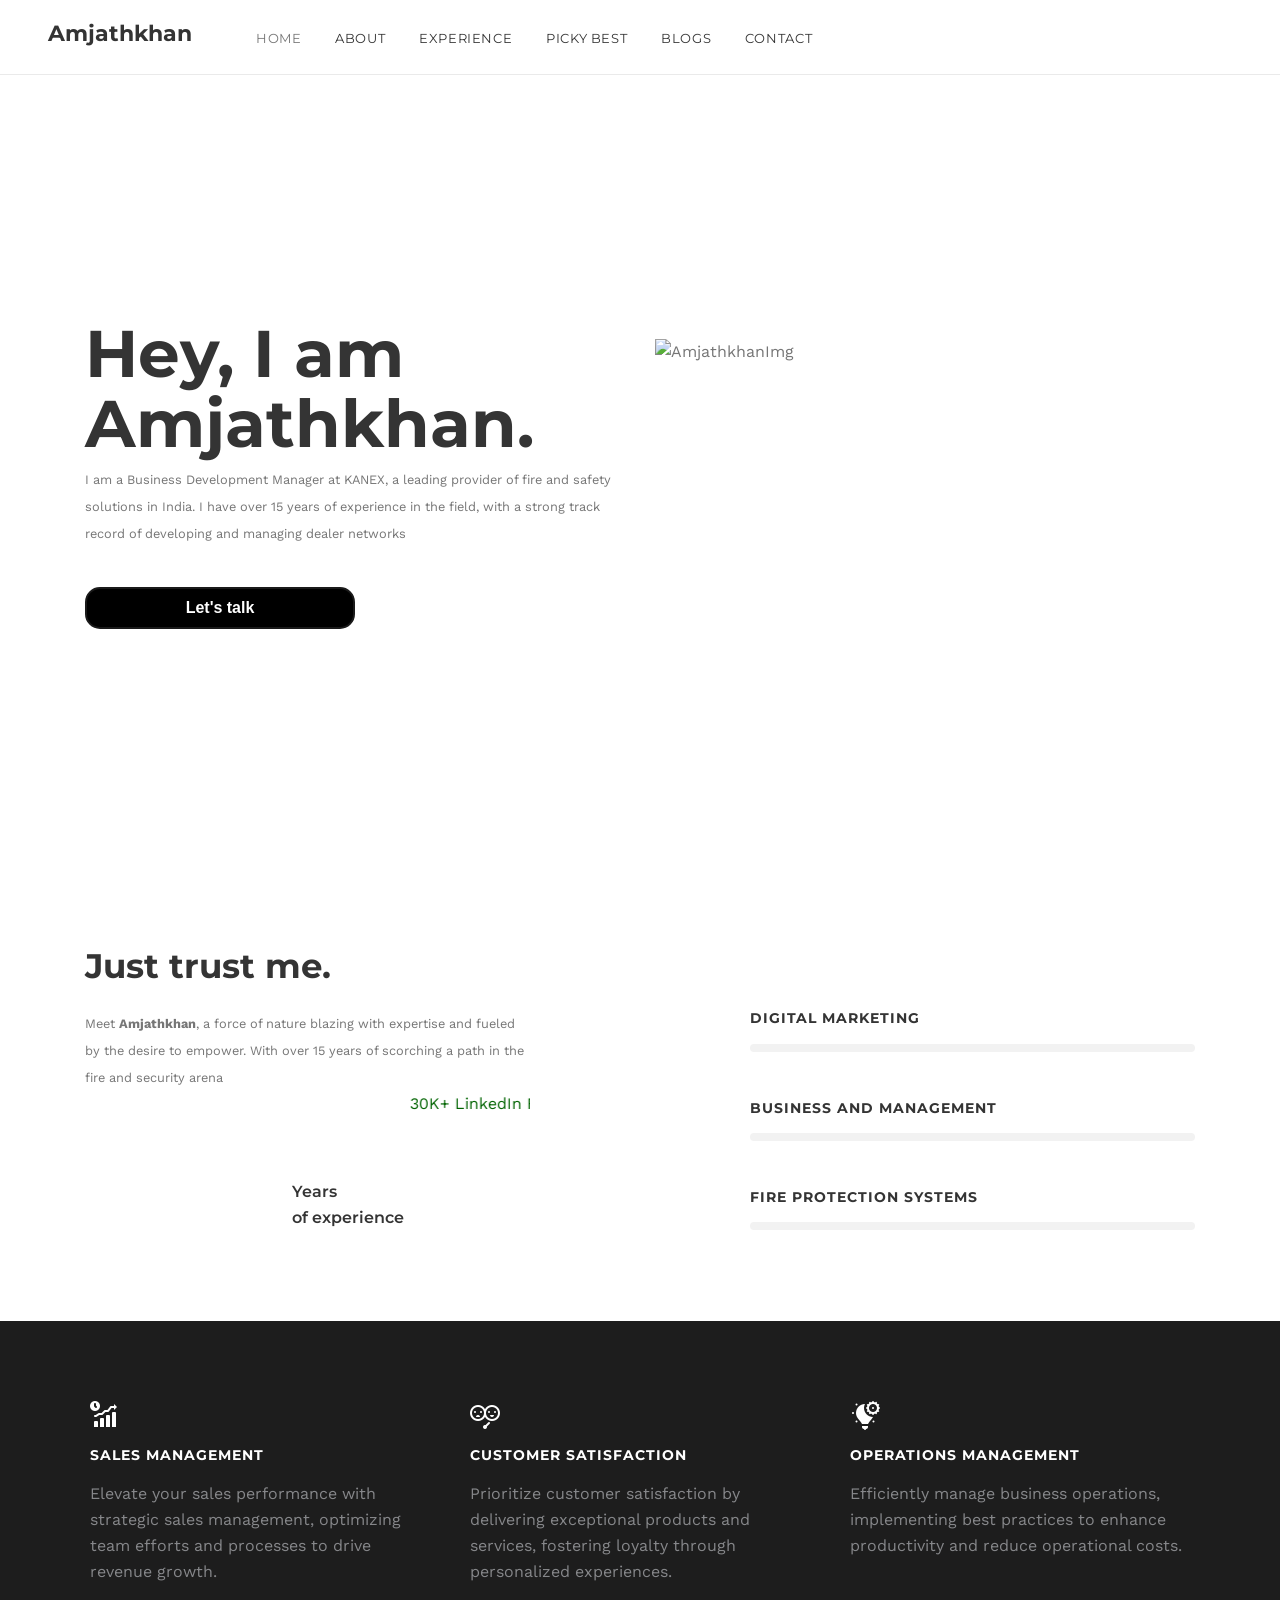
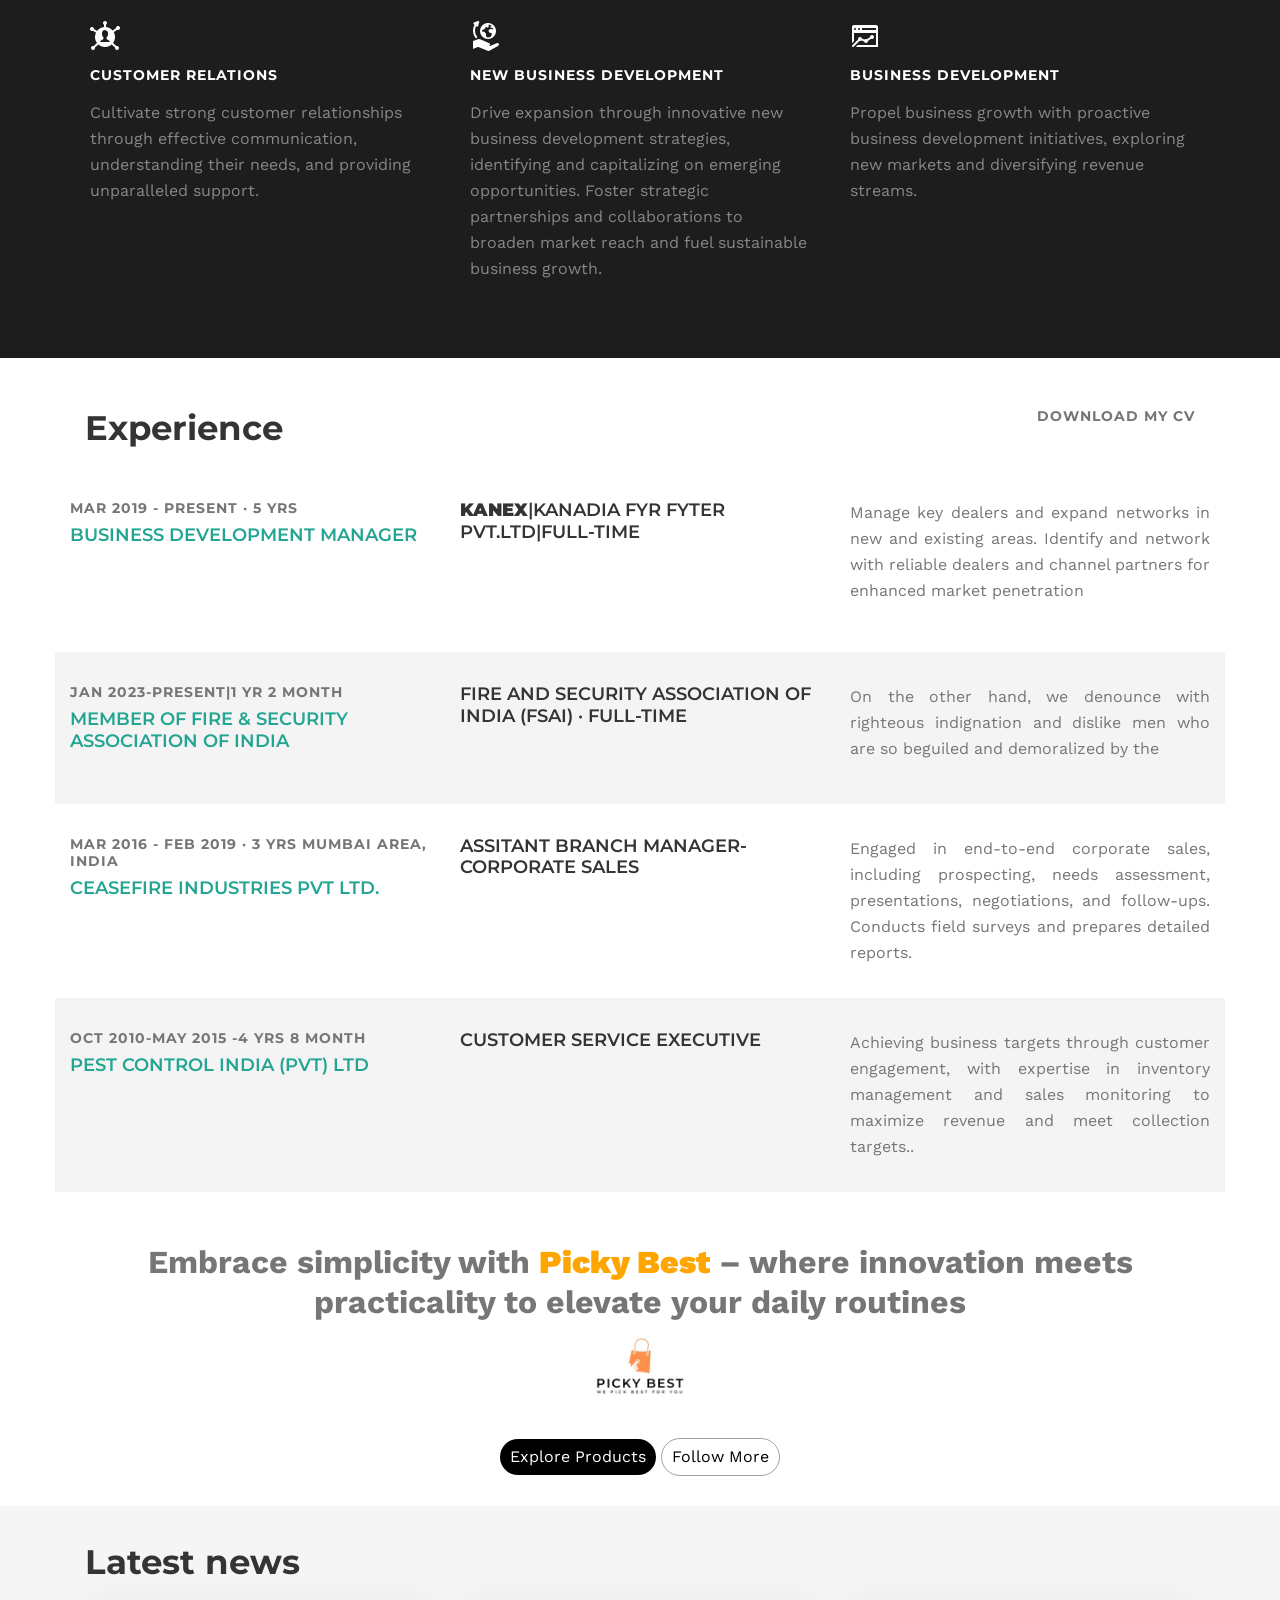
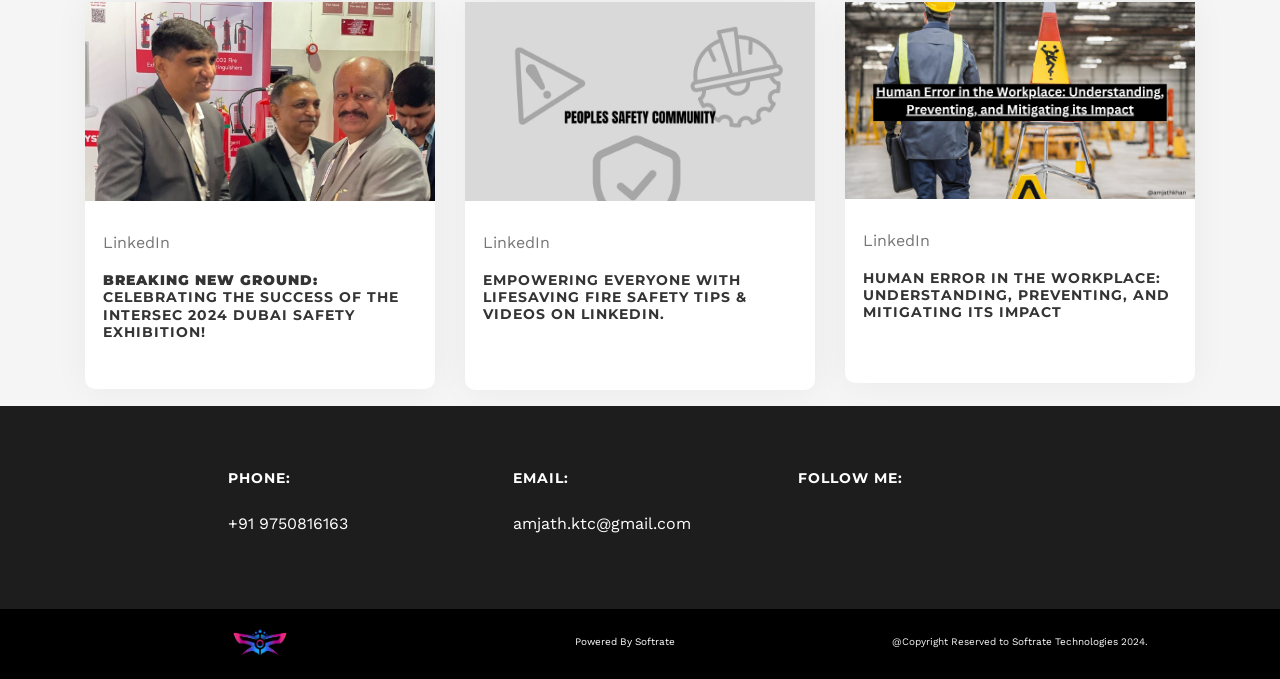
==== commit fa60bc05: "del" ====
--- a/index.html
+++ b/index.html
@@ -290,7 +290,7 @@
         </div>
       </div>
   </section>
-  <section id="Picky" style="   ">
+  <section id="Picky" >
     <div class="container" style="padding-top: 10px; padding-bottom: 30px;">
       <div class="row text-center" style=" margin-top: 40px; ">
         <p class=" underline-image respfontsize" style="padding-left: 10px; padding-right: 10px;">Embrace simplicity with <b style="color: orange;">Picky Best</b> – where innovation
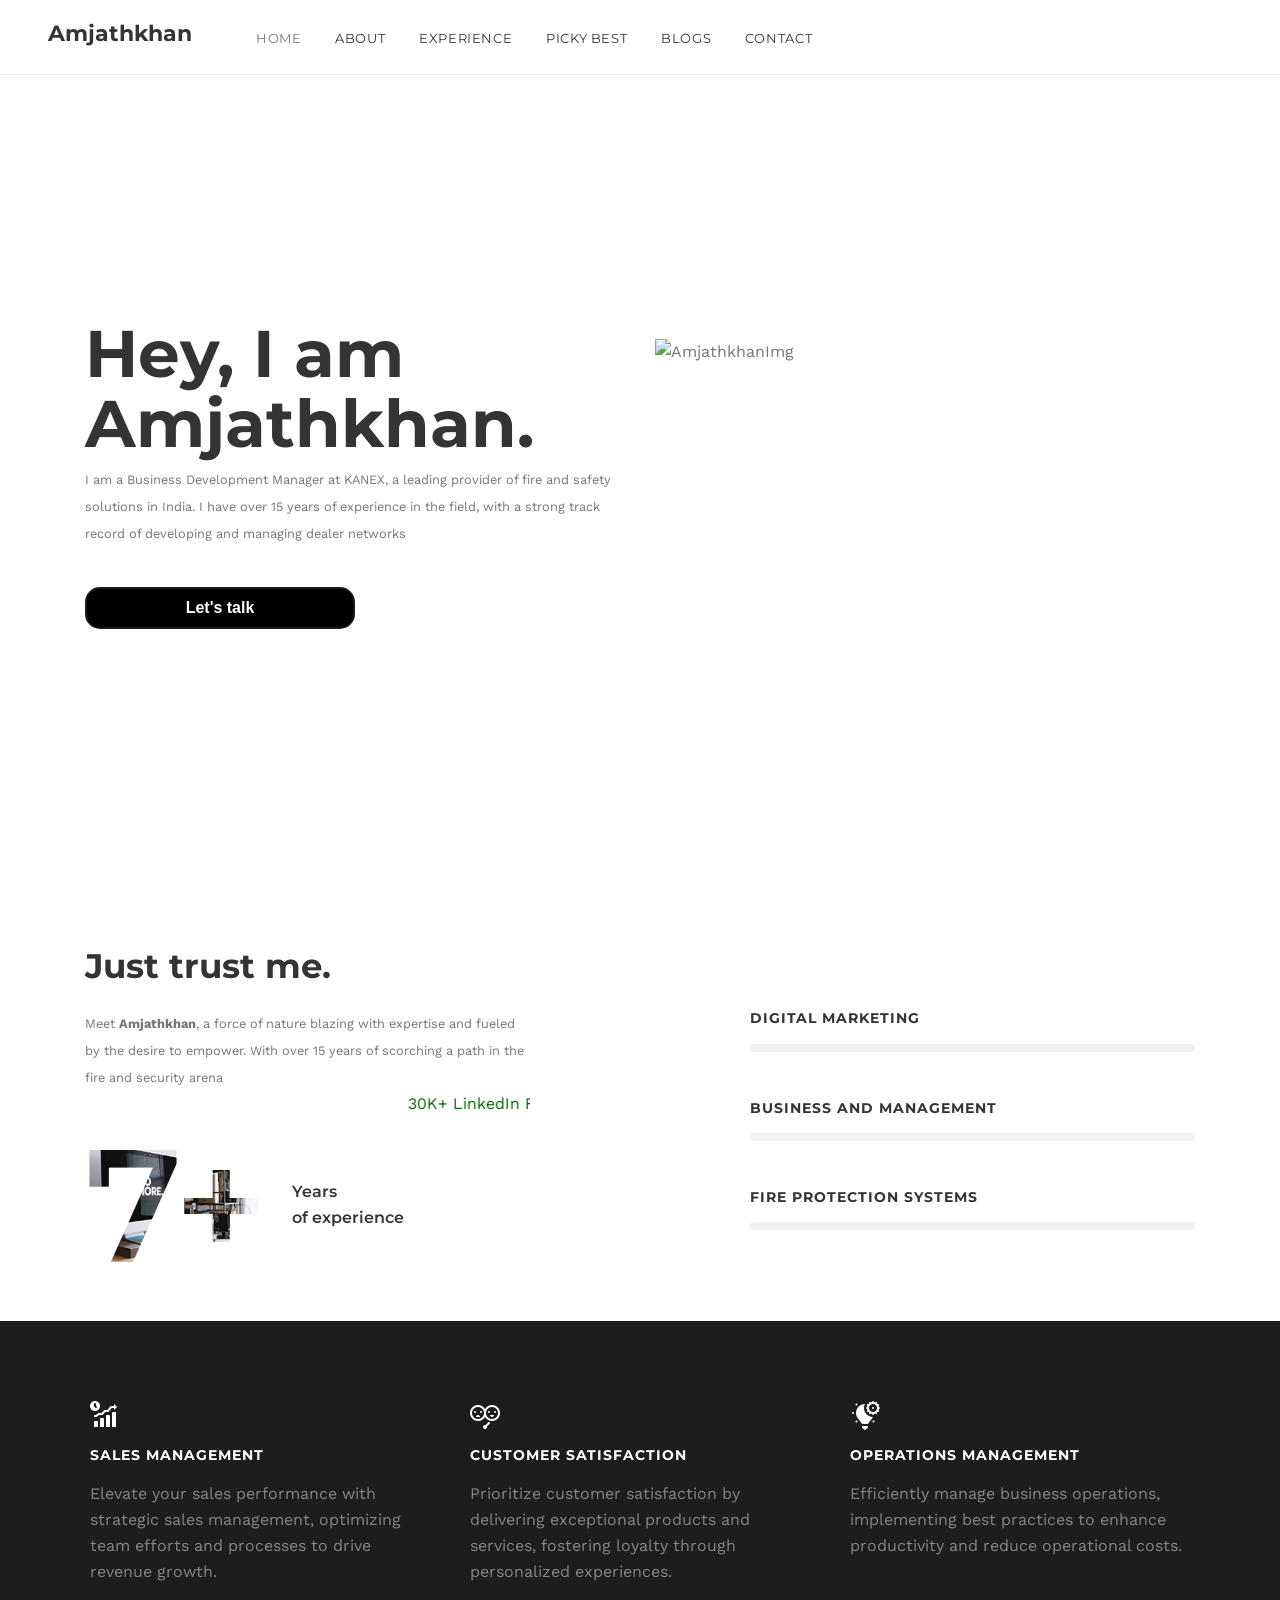
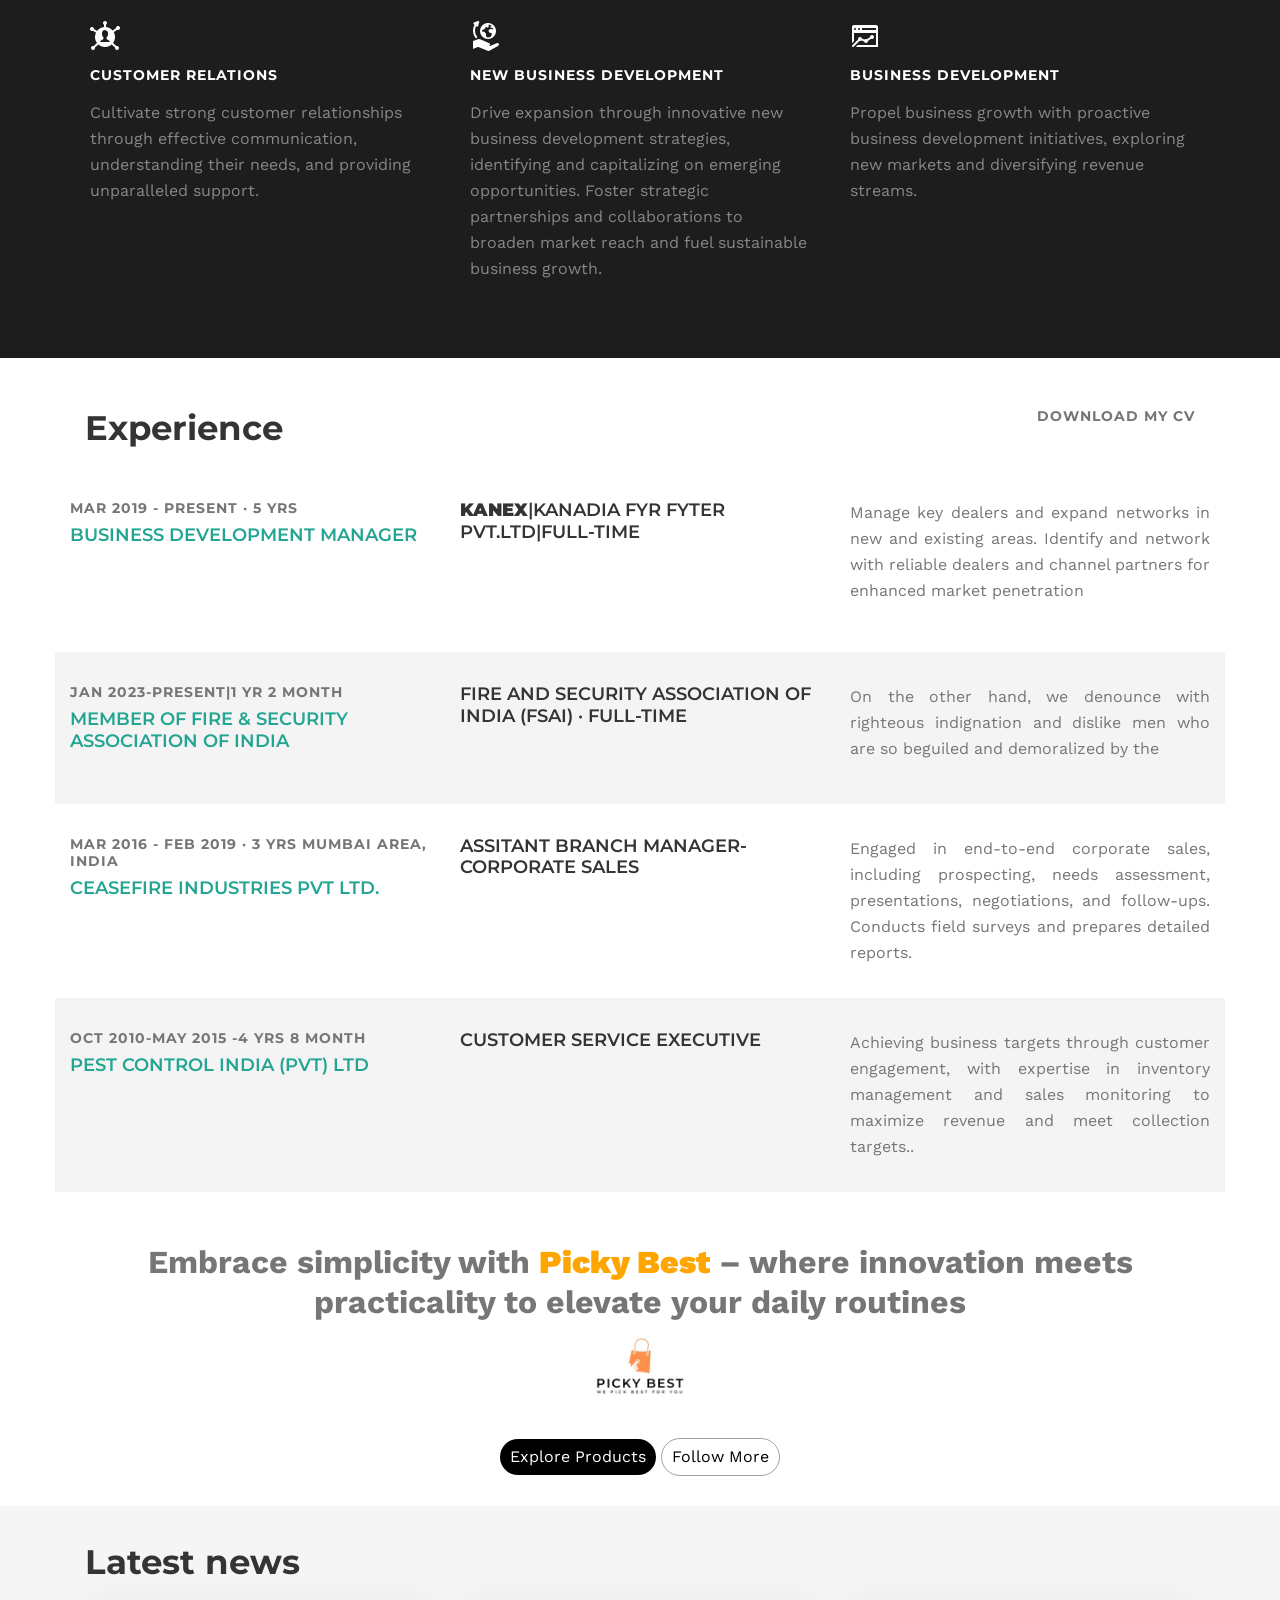
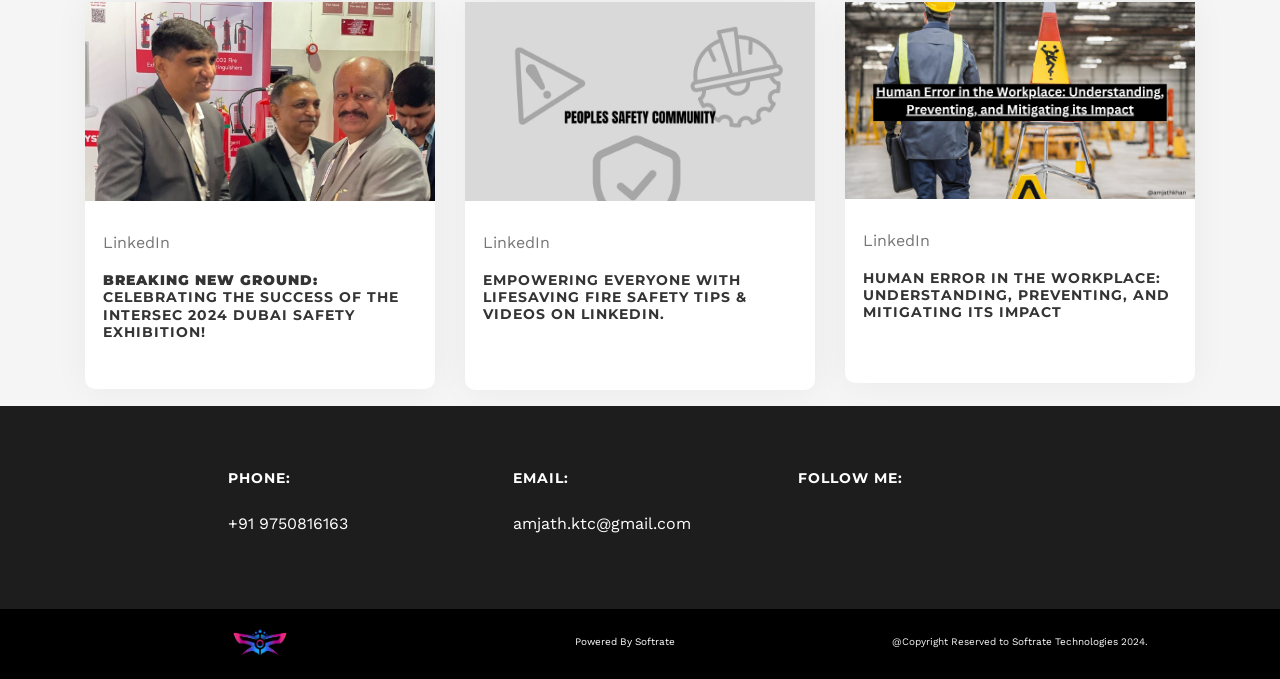
==== commit 84a71593: "img" ====
--- a/index.html
+++ b/index.html
@@ -293,13 +293,13 @@
   <section id="Picky" >
     <div class="container" style="padding-top: 10px; padding-bottom: 30px;">
       <div class="row text-center" style=" margin-top: 40px; ">
-        <p class=" underline-image respfontsize" style="padding-left: 10px; padding-right: 10px;">Embrace simplicity with <b style="color: orange;">Picky Best</b> – where innovation
+        <p class=" underline-image respfontsize"  data-aos="fade-in" style="padding-left: 10px; padding-right: 10px;">Embrace simplicity with <b style="color: orange;">Picky Best</b> – where innovation
           meets practicality to elevate your daily routines <br> <img src="img/picky_best_logo.jpg" alt="logo"
             height="90px"></p>
         <div class="col-md-12">
-          <button type="button" onclick="openLink('https://pickybest.in/'); " class="btnHover ">Explore
+          <button type="button" onclick="openLink('https://pickybest.in/'); " class="btnHover "  data-aos="fade-in">Explore
             Products</button>
-          <button type="button" onclick="openLink('https://www.linkedin.com/in/amjathkhan-shiekusman/');" class="btnHover2" style="margin-top: 10px;">Follow
+          <button type="button" data-aos="fade-in" onclick="openLink('https://www.linkedin.com/in/amjathkhan-shiekusman/');" class="btnHover2" style="margin-top: 10px;">Follow
             More</button>
         </div>
       </div>
